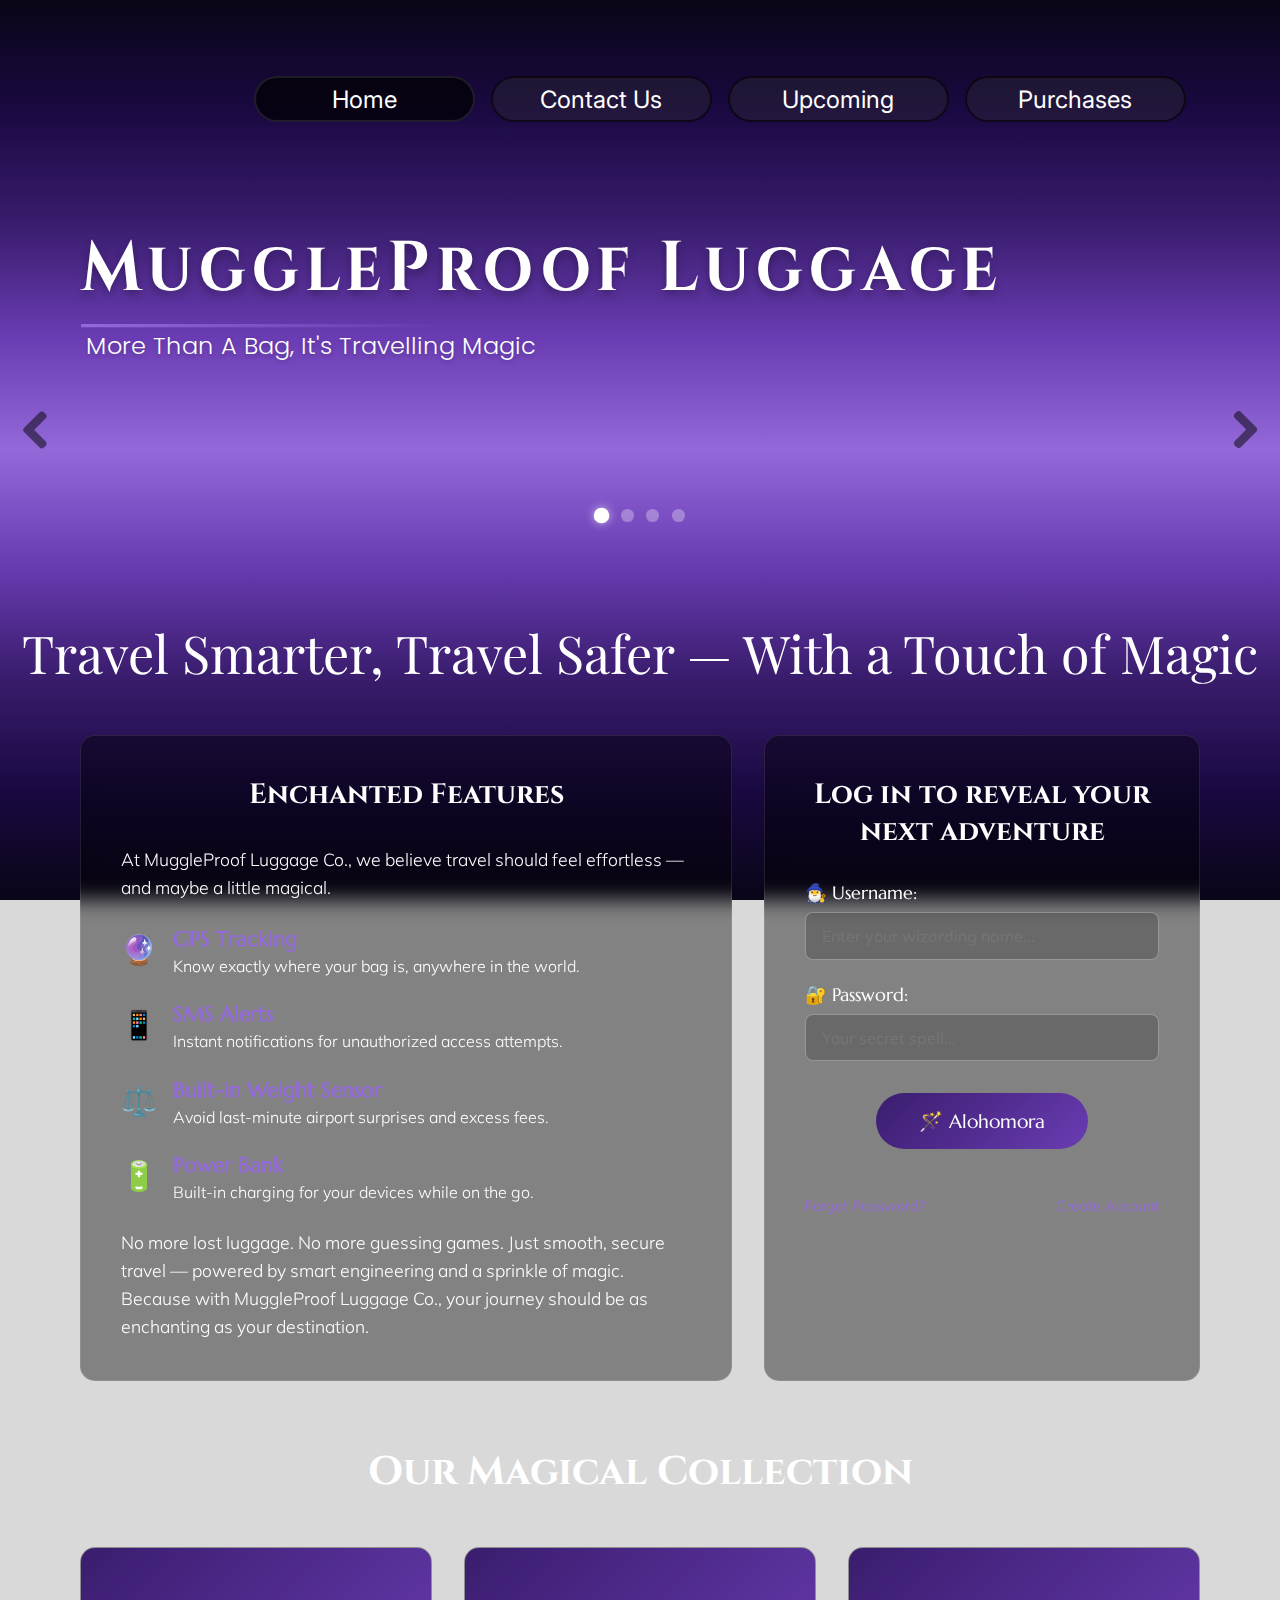
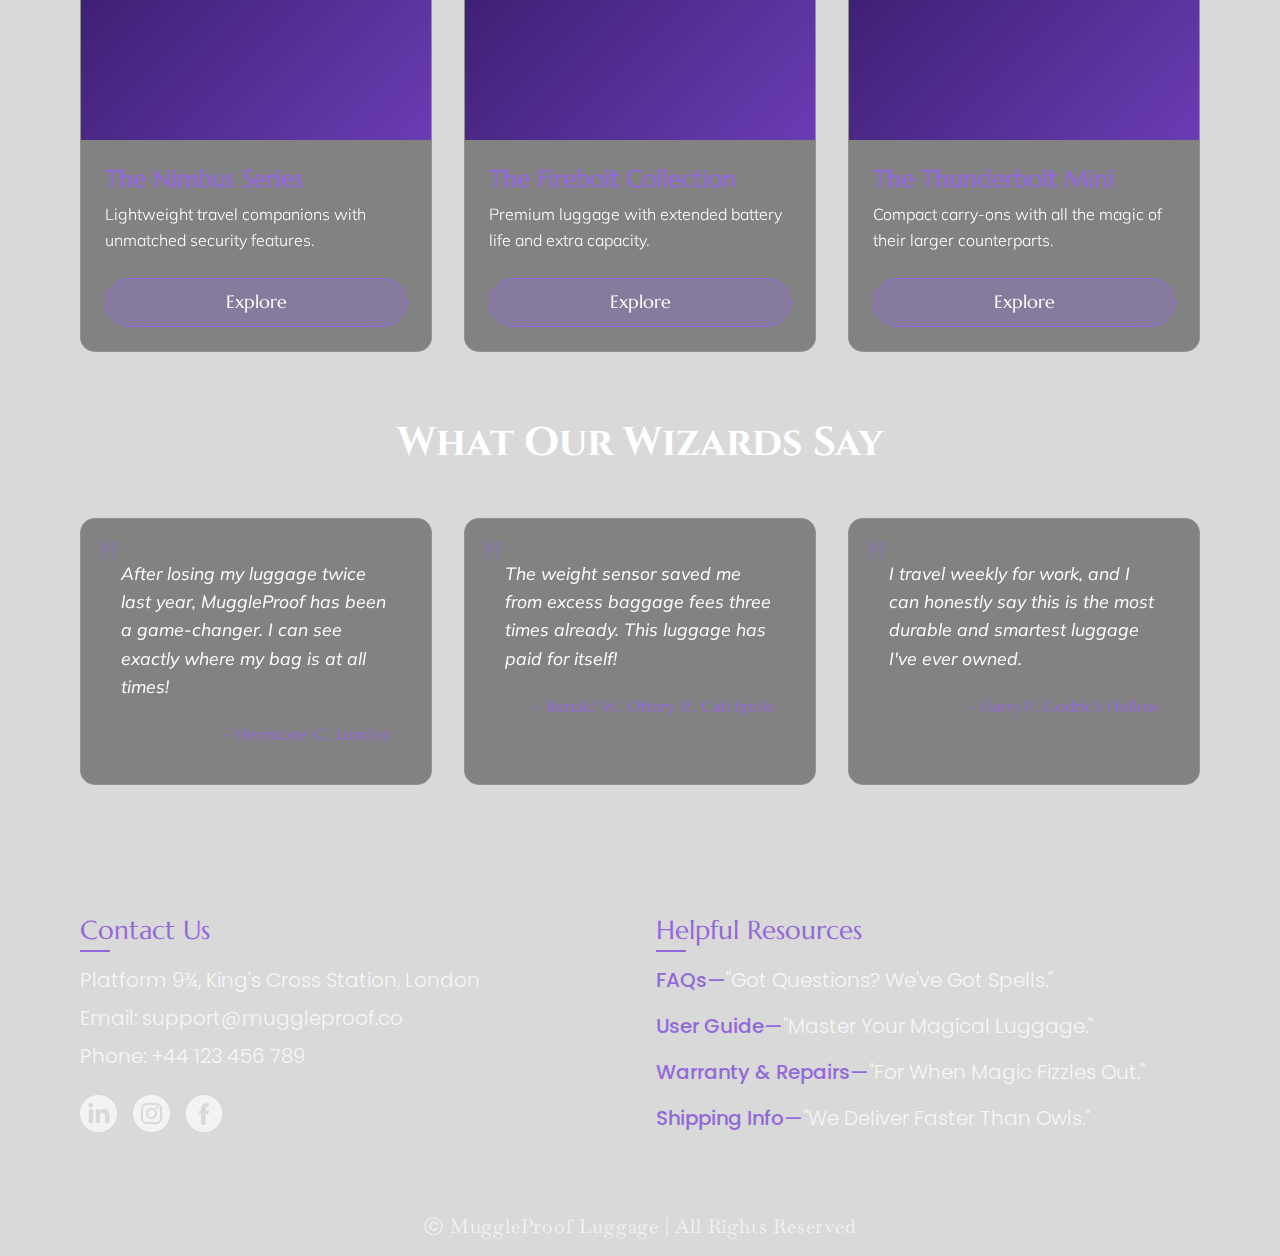
==== index.html @ e701bb03 "Forced lowercase file names" ====
<!DOCTYPE html>
<html lang="en">
  <head>
    <meta charset="UTF-8" />
    <meta name="viewport" content="width=device-width, initial-scale=1.0" />
    <title>MuggleProof Luggage</title>
    <link rel="preconnect" href="https://fonts.googleapis.com" />
    <link rel="preconnect" href="https://fonts.gstatic.com" crossorigin />
    <link
      href="https://fonts.googleapis.com/css2?family=Baskervville+SC&family=Baskervville:ital@0;1&family=Cinzel:wght@400..900&family=Inter:ital,opsz,wght@0,14..32,100..900;1,14..32,100..900&family=Marcellus&family=Mulish:ital,wght@0,200..1000;1,200..1000&family=Playfair+Display:ital,wght@0,400..900;1,400..900&family=Roboto+Flex:opsz,wght@8..144,100..1000&family=Poppins:wght@300;400;500&display=swap"
      rel="stylesheet"
    />
    <link rel="stylesheet" href="../CSS/Homepage.css" />
  </head>

  <body>
    <div class="container">
      <header>
        <!-- Navigation Menu -->
        <nav class="menu">
          <div class="menuboxes active"><a href="Homepage.html">Home</a></div>
          <div class="menuboxes"><a href="ContactUs.html">Contact Us</a></div>
          <div class="menuboxes"><a href="#">Upcoming</a></div>
          <div class="menuboxes"><a href="Purchases.html">Purchases</a></div>
        </nav>

        <!-- Title Section -->
        <div class="header-container">
          <h1 class="title">MuggleProof Luggage</h1>
          <p class="subtitle">More Than A Bag, It's Travelling Magic</p>
        </div>

        <!-- Slider Navigation -->
        <div class="chevron">
          <img src="../MuggleImages/right-chevron.png" class="arrow-left" />
          <img src="../MuggleImages/right-chevron.png" class="arrow-right" />
        </div>

        <!-- Slider Dots -->
        <div class="circles">
          <span class="dot active"></span>
          <span class="dot"></span>
          <span class="dot"></span>
          <span class="dot"></span>
        </div>
      </header>
      <main>
        <!--                           ||TITLE                          -->
        <p class="Home_Title">
          Travel Smarter, Travel Safer — With a Touch of Magic
        </p>

        <!--                           ||CONTENT                          -->
        <div class="main_content">
          <!-- Feature Card -->
          <div class="feature_card">
            <h2 class="card_title">Enchanted Features</h2>

            <div class="feature_content">
              <p class="feature_intro">
                At MuggleProof Luggage Co., we believe travel should feel
                effortless — and maybe a little magical.
              </p>

              <div class="feature_items">
                <div class="feature_item">
                  <div class="feature_icon">🔮</div>
                  <div class="feature_info">
                    <h3>GPS Tracking</h3>
                    <p>
                      Know exactly where your bag is, anywhere in the world.
                    </p>
                  </div>
                </div>

                <div class="feature_item">
                  <div class="feature_icon">📱</div>
                  <div class="feature_info">
                    <h3>SMS Alerts</h3>
                    <p>
                      Instant notifications for unauthorized access attempts.
                    </p>
                  </div>
                </div>

                <div class="feature_item">
                  <div class="feature_icon">⚖️</div>
                  <div class="feature_info">
                    <h3>Built-in Weight Sensor</h3>
                    <p>Avoid last-minute airport surprises and excess fees.</p>
                  </div>
                </div>

                <div class="feature_item">
                  <div class="feature_icon">🔋</div>
                  <div class="feature_info">
                    <h3>Power Bank</h3>
                    <p>Built-in charging for your devices while on the go.</p>
                  </div>
                </div>
              </div>

              <p class="feature_outro">
                No more lost luggage. No more guessing games. Just smooth,
                secure travel — powered by smart engineering and a sprinkle of
                magic. Because with MuggleProof Luggage Co., your journey should
                be as enchanting as your destination.
              </p>
            </div>
          </div>

          <!--                           ||FORM                           -->
          <div class="login_card">
            <h2 class="card_title">Log in to reveal your next adventure</h2>

            <form class="login_form">
              <div class="form_group">
                <label for="Username">🧙‍♂️ Username:</label>
                <input
                  type="text"
                  id="Username"
                  name="Username"
                  placeholder="Enter your wizarding name..."
                  required
                />
              </div>

              <div class="form_group">
                <label for="Password">🔐 Password:</label>
                <input
                  type="password"
                  id="Password"
                  name="Password"
                  placeholder="Your secret spell..."
                  required
                />
              </div>

              <button type="button" class="login_btn">🪄 Alohomora</button>

              <div class="form_links">
                <a href="#">Forgot Password?</a>
                <a href="#">Create Account</a>
              </div>
            </form>
          </div>
        </div>

        <!-- Product Showcase Section -->
        <div class="product_showcase">
          <h2 class="showcase_title">Our Magical Collection</h2>

          <div class="product_cards">
            <div class="product_card">
              <div class="product_image placeholder"></div>
              <h3>The Nimbus Series</h3>
              <p>
                Lightweight travel companions with unmatched security features.
              </p>
              <button class="product_btn">Explore</button>
            </div>

            <div class="product_card">
              <div class="product_image placeholder"></div>
              <h3>The Firebolt Collection</h3>
              <p>
                Premium luggage with extended battery life and extra capacity.
              </p>
              <button class="product_btn">Explore</button>
            </div>

            <div class="product_card">
              <div class="product_image placeholder"></div>
              <h3>The Thunderbolt Mini</h3>
              <p>
                Compact carry-ons with all the magic of their larger
                counterparts.
              </p>
              <button class="product_btn">Explore</button>
            </div>
          </div>
        </div>

        <!-- Testimonials Section -->
        <div class="testimonials">
          <h2 class="testimonial_title">What Our Wizards Say</h2>

          <div class="testimonial_cards">
            <div class="testimonial_card">
              <div class="quote">"</div>
              <p>
                After losing my luggage twice last year, MuggleProof has been a
                game-changer. I can see exactly where my bag is at all times!
              </p>
              <div class="testimonial_author">- Hermione G., London</div>
            </div>

            <div class="testimonial_card">
              <div class="quote">"</div>
              <p>
                The weight sensor saved me from excess baggage fees three times
                already. This luggage has paid for itself!
              </p>
              <div class="testimonial_author">
                - Ronald W., Ottery St. Catchpole
              </div>
            </div>

            <div class="testimonial_card">
              <div class="quote">"</div>
              <p>
                I travel weekly for work, and I can honestly say this is the
                most durable and smartest luggage I've ever owned.
              </p>
              <div class="testimonial_author">- Harry P., Godric's Hollow</div>
            </div>
          </div>
        </div>
      </main>

      <!-- Footer -->
      <footer>
        <div class="footer-container">
          <!-- Contact Information -->
          <div class="contact-info">
            <h3 class="footer-heading">Contact Us</h3>
            <p class="footer-text">Platform 9¾, King's Cross Station, London</p>
            <p class="footer-text">Email: support@muggleproof.co</p>
            <p class="footer-text">Phone: +44 123 456 789</p>

            <!-- Social Media Links -->
            <div class="social-links">
              <a href="#" class="social-link">
                <img src="../MuggleImages/linkedin.png" alt="LinkedIn" />
              </a>
              <a href="#" class="social-link">
                <img src="../MuggleImages/instagram.png" alt="Instagram" />
              </a>
              <a href="#" class="social-link">
                <img src="../MuggleImages/facebook.png" alt="Facebook" />
              </a>
            </div>
          </div>

          <!-- Quick Links -->
          <div class="quick-links">
            <h3 class="footer-heading">Helpful Resources</h3>
            <ul class="footer-list">
              <li>
                <span class="highlight">FAQs—</span>"Got Questions? We've Got
                Spells."
              </li>
              <li>
                <span class="highlight">User Guide—</span>"Master Your Magical
                Luggage."
              </li>
              <li>
                <span class="highlight">Warranty & Repairs—</span>"For When
                Magic Fizzles Out."
              </li>
              <li>
                <span class="highlight">Shipping Info—</span>"We Deliver Faster
                Than Owls."
              </li>
            </ul>
          </div>
        </div>

        <!-- Copyright Bar -->
        <div class="copyright">
          <p>ⓒ MuggleProof Luggage | All Rights Reserved</p>
        </div>
      </footer>
    </div>
    <script src="/JS/homepage.js"></script>
  </body>
</html>
---- CSS/Homepage.css ----
/*                      || RESET                           */

* {
  padding: 0;
  margin: 0;
  box-sizing: border-box;
}

body {
  background-color: #d9d9d9;
  color: #fff;
}

/*                      || GLOBAL STYLES                       */

body {
  background-image: linear-gradient(
    0deg,
    #0a0517,
    #1a0942,
    #3a1d6e,
    #6a3cb3,
    #9369d9,
    #6a3cb3,
    #3a1d6e,
    #1a0942,
    #0a0517
  );
  background-size: cover;
  background-attachment: fixed;
  font-family: "Poppins", sans-serif;
}

a {
  color: #fff;
  text-decoration: none;
  transition: all 0.3s ease;
}

a:hover {
  color: #9369d9;
}

.container {
  max-width: 1440px;
  margin: 0 auto;
}

/*                      || HEADER STYLES                       */

/* Menu Navigation */
.menu {
  display: flex;
  justify-content: flex-end;
  padding: 4.75rem 5.881rem 0;
  gap: 1rem;
}

.menuboxes {
  border: 2px solid rgba(0, 0, 0, 0.6);
  border-radius: 50px;
  width: 13.813rem;
  height: 2.875rem;
  display: flex;
  align-items: center;
  justify-content: center;
  font-size: 1.5rem;
  font-family: "Inter", sans-serif;
  background-color: rgba(51, 51, 51, 0.34);
  transition: all 0.3s ease;
  position: relative;
  overflow: hidden;
}

.menuboxes::before {
  content: "";
  position: absolute;
  top: 0;
  left: -100%;
  width: 100%;
  height: 100%;
  background: linear-gradient(
    90deg,
    transparent,
    rgba(255, 255, 255, 0.1),
    transparent
  );
  transition: all 0.5s ease;
}

.menuboxes:hover::before {
  left: 100%;
}

.menuboxes:hover {
  transform: translateY(-3px);
  box-shadow: 0 5px 15px rgba(0, 0, 0, 0.2);
  background-color: rgba(0, 0, 0, 0.5);
}

.menu .menuboxes:first-child {
  background-color: rgba(0, 0, 0, 0.7);
  border-color: rgba(255, 255, 255, 0.1);
}

/* Title Section */
.header-container {
  display: flex;
  flex-direction: column;
  align-items: flex-start;
  padding-top: 6.5rem;
  margin-left: 5.063rem;
}

.title {
  font-size: 4rem;
  transform: scaleY(1.1);
  letter-spacing: 0.4rem;
  font-family: "Cinzel", serif;
  font-weight: 700;
  color: #fff;
  position: relative;
  text-shadow: 0 4px 8px rgba(0, 0, 0, 0.3);
}

.title::after {
  content: "";
  position: absolute;
  width: 40%;
  height: 3px;
  background: linear-gradient(90deg, #9369d9, transparent);
  bottom: -10px;
  left: 0;
}

.subtitle {
  font-size: 1.5rem;
  font-family: "Poppins", sans-serif;
  font-weight: 300;
  color: #fff;
  padding-left: 0.3rem;
  margin-top: 1rem;
  text-shadow: 0 2px 4px rgba(0, 0, 0, 0.2);
}

/* Chevron Navigation */
.chevron {
  display: flex;
  justify-content: space-between;
  padding-top: 3rem;
  padding-left: 1rem;
  padding-right: 1rem;
}

.chevron img {
  width: 3%;
  height: auto;
  opacity: 0.5;
  cursor: pointer;
  transition: all 0.3s ease;
}

.chevron img:hover {
  opacity: 0.9;
  transform: scale(1.1);
}

.arrow-left {
  transform: rotate(180deg);
}

/* Slider Dots */
.circles {
  text-align: center;
  padding-top: 3.813rem;
  display: flex;
  justify-content: center;
  gap: 0.8rem;
}

.dot {
  display: inline-block;
  width: 0.8rem;
  height: 0.8rem;
  border-radius: 50%;
  background-color: rgba(255, 255, 255, 0.3);
  cursor: pointer;
  transition: all 0.3s ease;
}

.dot.active {
  background-color: #fff;
  transform: scale(1.2);
  box-shadow: 0 0 8px rgba(255, 255, 255, 0.6);
}

.dot:hover {
  background-color: rgba(255, 255, 255, 0.7);
}

/*                      || FOOTER STYLES                       */

/* Footer Layout */
.footer-container {
  display: flex;
  justify-content: space-between;
  padding: 3rem 5rem;
  border-top: 1px solid rgba(255, 255, 255, 0.1);
}

/* Contact Information Section */
.contact-info {
  flex: 1;
  padding-right: 2rem;
}

.footer-heading {
  font-family: "Marcellus", serif;
  font-size: 1.6rem;
  font-weight: 400;
  margin-bottom: 1.2rem;
  color: #9369d9;
  position: relative;
}

.footer-heading::after {
  content: "";
  position: absolute;
  left: 0;
  bottom: -6px;
  width: 30px;
  height: 2px;
  background-color: #9369d9;
}

.footer-text {
  font-family: "Poppins", sans-serif;
  font-weight: 300;
  font-size: 1.25rem;
  margin-bottom: 0.5rem;
  color: rgba(255, 255, 255, 0.8);
}

/* Social Media Links */
.social-links {
  display: flex;
  gap: 1rem;
  margin-top: 1.5rem;
}

.social-link img {
  width: 2.3rem;
  height: auto;
  filter: invert(1);
  opacity: 0.7;
  transition: all 0.3s ease;
}

.social-link:hover img {
  opacity: 1;
  transform: scale(1.2);
}

/* Quick Links Section */
.quick-links {
  flex: 1;
}

.footer-list {
  list-style-type: none;
}

.footer-list li {
  font-family: "Poppins", sans-serif;
  font-weight: 300;
  font-size: 1.25rem;
  margin-bottom: 1rem;
  color: rgba(255, 255, 255, 0.8);
}

.highlight {
  font-weight: 450;
  color: #9369d9;
}

/* Copyright Bar */
.copyright {
  border-top: 1px solid rgba(255, 255, 255, 0.1);
  padding: 1rem 0;
  text-align: center;
  font-size: 1.2rem;
  font-family: "Baskervville", serif;
  font-weight: 400;
  color: rgba(255, 255, 255, 0.7);
  letter-spacing: 0.05rem;
}

/* Responsive Styles */
@media (max-width: 1200px) {
  .menu {
    padding-left: 3rem;
    padding-right: 3rem;
  }

  .header-container {
    margin-left: 3rem;
  }

  .footer-container {
    padding: 3rem;
  }
}

@media (max-width: 992px) {
  .menuboxes {
    width: 10rem;
    font-size: 1.2rem;
  }

  .title {
    font-size: 3.5rem;
  }

  .footer-container {
    flex-direction: column;
    gap: 3rem;
  }

  .contact-info {
    padding-right: 0;
  }
}

@media (max-width: 768px) {
  .menu {
    justify-content: center;
    flex-wrap: wrap;
    padding: 3rem 2rem 0;
    gap: 0.8rem;
  }

  .menuboxes {
    width: 8rem;
    height: 2.5rem;
    font-size: 1rem;
  }

  .header-container {
    align-items: center;
    margin-left: 0;
    padding-top: 4rem;
  }

  .title {
    font-size: 3rem;
    text-align: center;
  }

  .chevron img {
    width: 5%;
  }
}

@media (max-width: 576px) {
  .menuboxes {
    width: 7rem;
    height: 2.2rem;
    font-size: 0.9rem;
  }

  .title {
    font-size: 2.5rem;
    letter-spacing: 0.2rem;
  }

  .subtitle {
    font-size: 1.2rem;
    text-align: center;
  }

  .footer-text,
  .footer-list li {
    font-size: 1.1rem;
  }
}

/*                      || MAIN CONTENT                         */
/*                      || MAIN CONTENT                         */
/*                      || MAIN CONTENT                         */

/*                      || HOMEPAGE TITLE                           */
.Home_Title {
  font-size: 3.25rem;
  font-family: "Playfair Display", serif;
  font-optical-sizing: auto;
  font-style: normal;
  text-align: center;
  padding-top: 6rem;
  margin-bottom: 3rem;
}

/*                      || MAIN CONTENT LAYOUT                      */
.main_content {
  display: flex;
  justify-content: space-between;
  padding: 0 5rem;
  gap: 2rem;
  margin-bottom: 4rem;
}

/* Feature Card Styling */
.feature_card {
  background-color: rgba(0, 0, 0, 0.4);
  border-radius: 15px;
  padding: 2.5rem;
  width: 60%;
  backdrop-filter: blur(10px);
  border: 1px solid rgba(255, 255, 255, 0.1);
}

.card_title {
  font-family: "Cinzel", serif;
  font-size: 1.75rem;
  margin-bottom: 2rem;
  text-align: center;
}

.feature_content {
  display: flex;
  flex-direction: column;
  gap: 1.5rem;
}

.feature_intro,
.feature_outro {
  font-family: "Mulish", sans-serif;
  font-weight: 300;
  font-size: 1.1rem;
  line-height: 1.6;
}

.feature_items {
  display: flex;
  flex-direction: column;
  gap: 1.5rem;
}

.feature_item {
  display: flex;
  align-items: flex-start;
  gap: 1rem;
}

.feature_icon {
  font-size: 1.8rem;
  padding-top: 0.2rem;
}

.feature_info h3 {
  font-family: "Marcellus", serif;
  font-size: 1.3rem;
  margin-bottom: 0.2rem;
  color: #9369d9;
}

.feature_info p {
  font-family: "Mulish", sans-serif;
  font-weight: 300;
  font-size: 1rem;
  line-height: 1.4;
}

/* Login Card Styling */
.login_card {
  background-color: rgba(0, 0, 0, 0.4);
  border-radius: 15px;
  padding: 2.5rem;
  width: 40%;
  backdrop-filter: blur(10px);
  border: 1px solid rgba(255, 255, 255, 0.1);
  display: flex;
  flex-direction: column;
}

.login_form {
  display: flex;
  flex-direction: column;
  gap: 1.5rem;
}

.form_group {
  display: flex;
  flex-direction: column;
  gap: 0.5rem;
}

.form_group label {
  font-family: "Marcellus", serif;
  font-size: 1.1rem;
}

.form_group input {
  width: 100%;
  padding: 0.8rem 1rem;
  border: 1px solid rgba(255, 255, 255, 0.3);
  border-radius: 8px;
  background-color: rgba(0, 0, 0, 0.2);
  color: white;
  font-family: "Mulish", sans-serif;
  font-size: 1rem;
  transition: border-color 0.3s ease;
}

.form_group input:focus {
  outline: none;
  border-color: #9369d9;
  box-shadow: 0 0 10px rgba(147, 105, 217, 0.4);
}

.login_btn {
  display: block;
  width: 60%;
  margin: 0.5rem auto;
  padding: 1rem;
  background: linear-gradient(135deg, #3a1d6e 0%, #6a3cb3 100%);
  border: none;
  border-radius: 50px;
  color: white;
  font-family: "Marcellus", serif;
  font-size: 1.2rem;
  cursor: pointer;
  transition: all 0.3s ease;
}

.login_btn:hover {
  background: linear-gradient(135deg, #6a3cb3 0%, #9369d9 100%);
  transform: translateY(-3px);
  box-shadow: 0 5px 15px rgba(0, 0, 0, 0.3);
}

.form_links {
  display: flex;
  justify-content: space-between;
  font-family: "Mulish", sans-serif;
  font-size: 0.9rem;
  margin-top: 1rem;
}

.form_links a {
  color: #9369d9;
  transition: color 0.3s ease;
}

.form_links a:hover {
  color: #fff;
  text-decoration: underline;
}

/* Product Showcase Section */
.product_showcase {
  padding: 0 5rem;
  margin-bottom: 4rem;
}

.showcase_title {
  font-family: "Cinzel", serif;
  font-size: 2.5rem;
  text-align: center;
  margin-bottom: 3rem;
}

.product_cards {
  display: grid;
  grid-template-columns: repeat(3, 1fr);
  gap: 2rem;
}

.product_card {
  background-color: rgba(0, 0, 0, 0.4);
  border-radius: 15px;
  overflow: hidden;
  backdrop-filter: blur(10px);
  border: 1px solid rgba(255, 255, 255, 0.1);
  transition: transform 0.3s ease;
  display: flex;
  flex-direction: column;
  height: 100%;
}

.product_card:hover {
  transform: translateY(-10px);
  box-shadow: 0 10px 20px rgba(0, 0, 0, 0.3);
}

.product_image.placeholder {
  height: 12rem;
  background: linear-gradient(135deg, #3a1d6e 0%, #6a3cb3 100%);
}

.product_card h3 {
  font-family: "Marcellus", serif;
  font-size: 1.5rem;
  margin: 1.5rem 1.5rem 0.5rem;
  color: #9369d9;
}

.product_card p {
  font-family: "Mulish", sans-serif;
  font-weight: 300;
  font-size: 1rem;
  line-height: 1.6;
  margin: 0 1.5rem 1.5rem;
  flex-grow: 1;
}

.product_btn {
  background-color: rgba(147, 105, 217, 0.3);
  color: white;
  border: 1px solid #9369d9;
  padding: 0.8rem 2rem;
  font-family: "Marcellus", serif;
  font-size: 1.1rem;
  margin: 0 1.5rem 1.5rem;
  cursor: pointer;
  transition: all 0.3s ease;
  border-radius: 50px;
}

.product_btn:hover {
  background-color: #9369d9;
}

/* Testimonials Section */
.testimonials {
  padding: 0 5rem 5rem;
}

.testimonial_title {
  font-family: "Cinzel", serif;
  font-size: 2.5rem;
  text-align: center;
  margin-bottom: 3rem;
}

.testimonial_cards {
  display: grid;
  grid-template-columns: repeat(3, 1fr);
  gap: 2rem;
}

.testimonial_card {
  background-color: rgba(0, 0, 0, 0.4);
  border-radius: 15px;
  padding: 2.5rem;
  backdrop-filter: blur(10px);
  border: 1px solid rgba(255, 255, 255, 0.1);
  position: relative;
}

.quote {
  font-size: 5rem;
  font-family: "Playfair Display", serif;
  color: rgba(147, 105, 217, 0.3);
  position: absolute;
  top: 0.5rem;
  left: 1rem;
  line-height: 1;
}

.testimonial_card p {
  font-family: "Mulish", sans-serif;
  font-style: italic;
  font-size: 1.1rem;
  line-height: 1.6;
  margin-bottom: 1.5rem;
  position: relative;
  z-index: 1;
}

.testimonial_author {
  font-family: "Marcellus", serif;
  font-size: 1rem;
  color: #9369d9;
  text-align: right;
}

/*                  ||DESIGN            */
/*                  ||DESIGN            */
/*                  ||DESIGN            */

/*                      || BODY BACKGROUND                         */

body {
  background-image: linear-gradient(
    0deg,
    #0a0517,
    #1a0942,
    #3a1d6e,
    #6a3cb3,
    #9369d9,
    #6a3cb3,
    #3a1d6e,
    #1a0942,
    #0a0517
  );
  background-size: cover;
  background-attachment: fixed;
}

/* Responsive Styles */
@media (max-width: 1200px) {
  .main_content {
    flex-direction: column;
    padding: 0 3rem;
  }

  .feature_card,
  .login_card {
    width: 100%;
  }

  .product_cards,
  .testimonial_cards {
    grid-template-columns: repeat(2, 1fr);
  }
}

@media (max-width: 768px) {
  .menu {
    padding-left: 2rem;
    padding-right: 2rem;
    flex-wrap: wrap;
    justify-content: center;
  }

  .header {
    margin-left: 2rem;
    align-items: center;
  }

  .title {
    font-size: 3rem;
  }

  .Home_Title {
    font-size: 2.5rem;
  }

  .product_showcase,
  .testimonials {
    padding: 0 2rem;
  }

  .product_cards,
  .testimonial_cards {
    grid-template-columns: 1fr;
  }
}
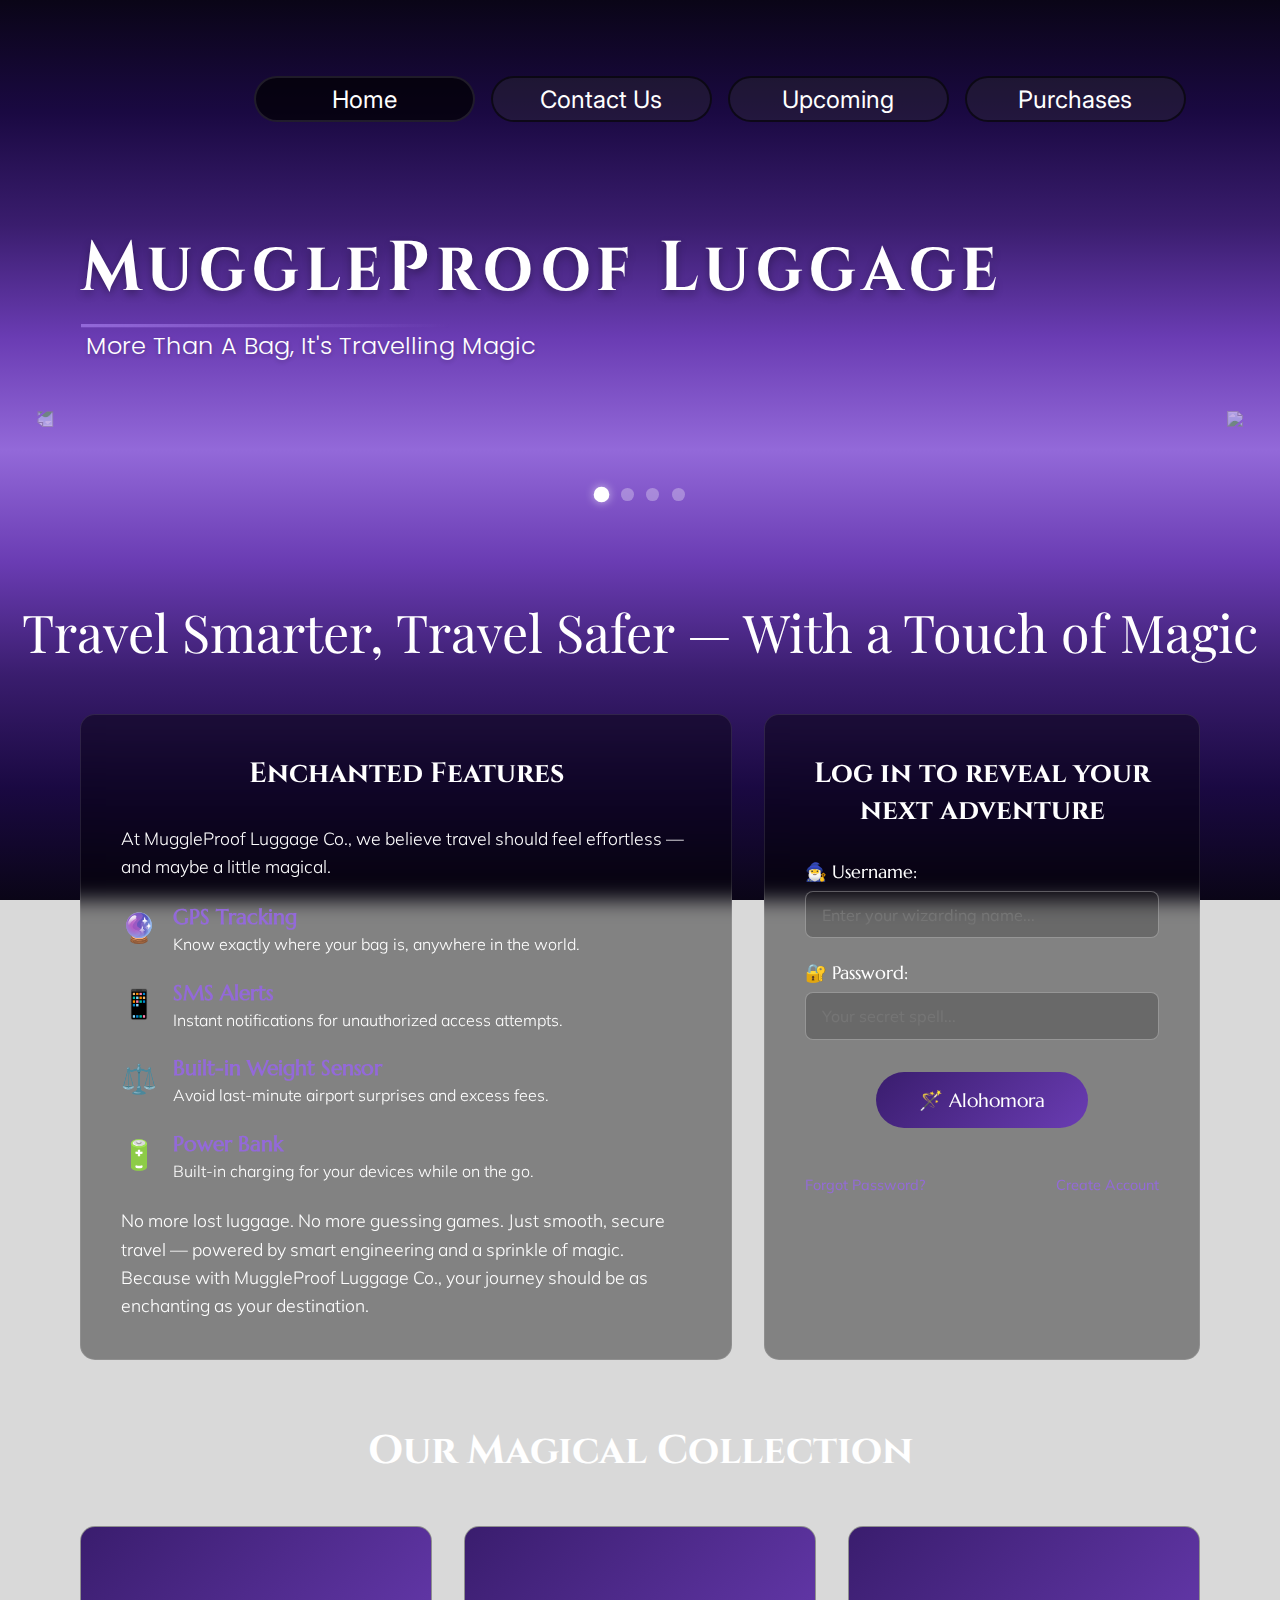
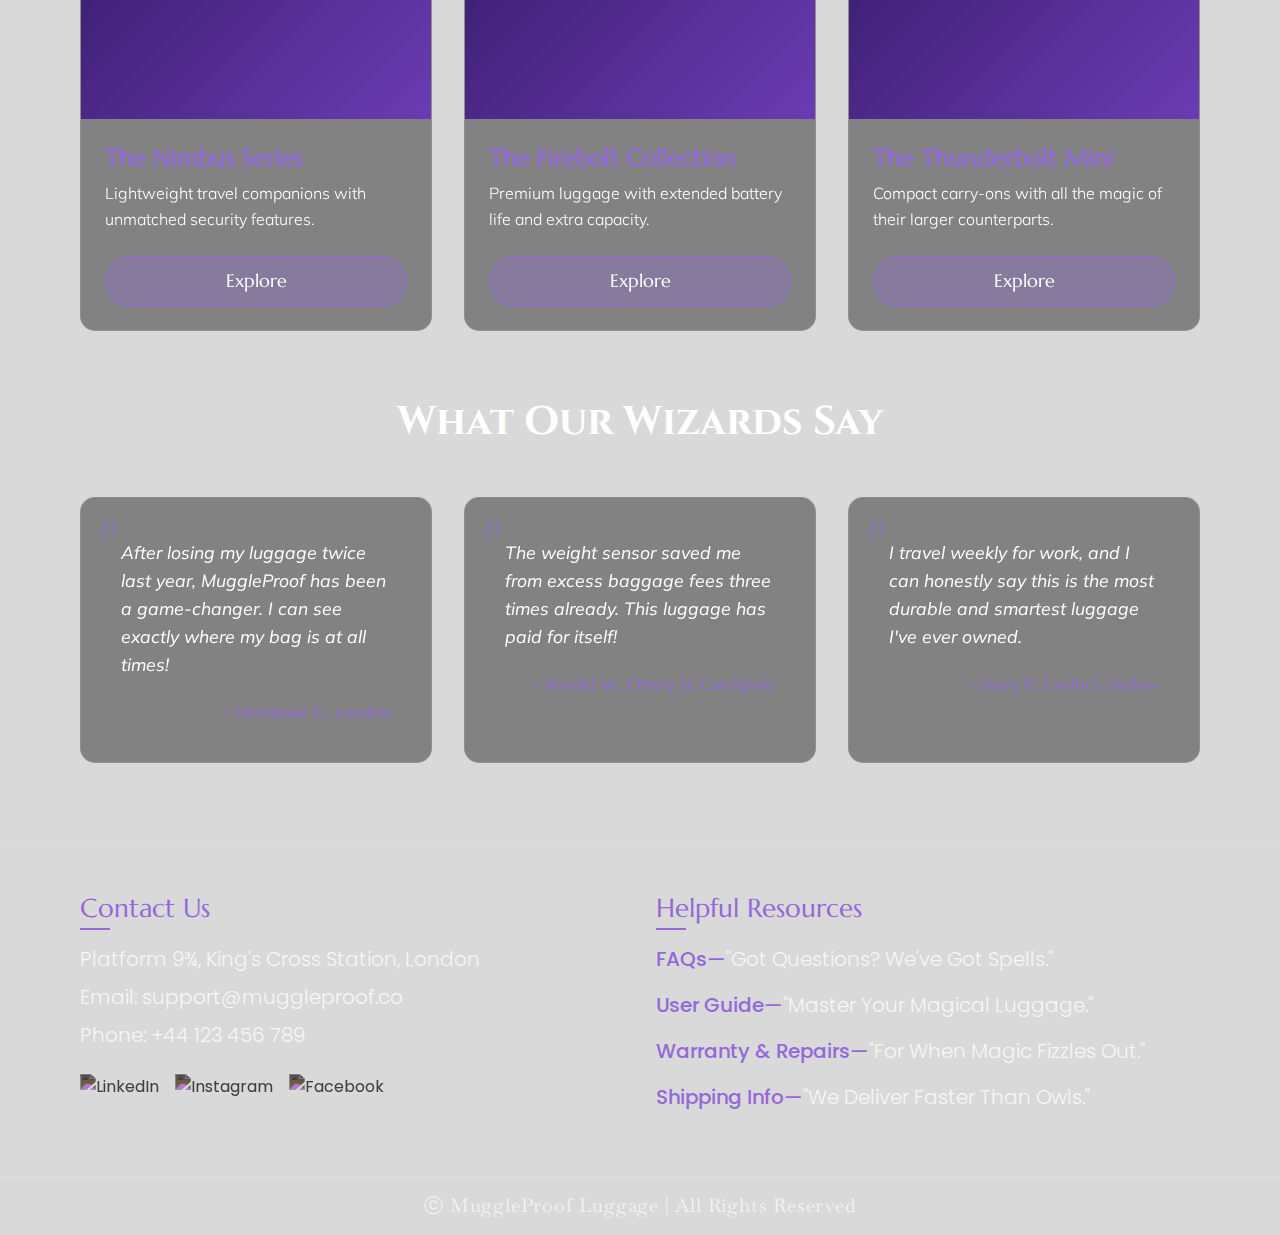
==== commit e776d179: "Fixed CSS folder and file names" ====
--- a/index.html
+++ b/index.html
@@ -10,7 +10,7 @@
       href="https://fonts.googleapis.com/css2?family=Baskervville+SC&family=Baskervville:ital@0;1&family=Cinzel:wght@400..900&family=Inter:ital,opsz,wght@0,14..32,100..900;1,14..32,100..900&family=Marcellus&family=Mulish:ital,wght@0,200..1000;1,200..1000&family=Playfair+Display:ital,wght@0,400..900;1,400..900&family=Roboto+Flex:opsz,wght@8..144,100..1000&family=Poppins:wght@300;400;500&display=swap"
       rel="stylesheet"
     />
-    <link rel="stylesheet" href="../CSS/Homepage.css" />
+    <link rel="stylesheet" href="css/homepage.css" />
   </head>
 
   <body>
@@ -18,10 +18,10 @@
       <header>
         <!-- Navigation Menu -->
         <nav class="menu">
-          <div class="menuboxes active"><a href="Homepage.html">Home</a></div>
-          <div class="menuboxes"><a href="ContactUs.html">Contact Us</a></div>
+          <div class="menuboxes active"><a href="homepage.html">Home</a></div>
+          <div class="menuboxes"><a href="contactus.html">Contact Us</a></div>
           <div class="menuboxes"><a href="#">Upcoming</a></div>
-          <div class="menuboxes"><a href="Purchases.html">Purchases</a></div>
+          <div class="menuboxes"><a href="purchases.html">Purchases</a></div>
         </nav>
 
         <!-- Title Section -->
@@ -32,8 +32,8 @@
 
         <!-- Slider Navigation -->
         <div class="chevron">
-          <img src="../MuggleImages/right-chevron.png" class="arrow-left" />
-          <img src="../MuggleImages/right-chevron.png" class="arrow-right" />
+          <img src="/muggleimages/" class="arrow-left" />
+          <img src="/muggleimages/" class="arrow-right" />
         </div>
 
         <!-- Slider Dots -->
@@ -231,13 +231,13 @@
             <!-- Social Media Links -->
             <div class="social-links">
               <a href="#" class="social-link">
-                <img src="../MuggleImages/linkedin.png" alt="LinkedIn" />
+                <img src="/muggleimages/" alt="LinkedIn" />
               </a>
               <a href="#" class="social-link">
-                <img src="../MuggleImages/instagram.png" alt="Instagram" />
+                <img src="/muggleimages/" alt="Instagram" />
               </a>
               <a href="#" class="social-link">
-                <img src="../MuggleImages/facebook.png" alt="Facebook" />
+                <img src="/muggleimages/" alt="Facebook" />
               </a>
             </div>
           </div>
@@ -272,6 +272,6 @@
         </div>
       </footer>
     </div>
-    <script src="/JS/homepage.js"></script>
+    <script src="/js/homepage.js"></script>
   </body>
 </html>
--- a/css/homepage.css
+++ b/css/homepage.css
@@ -0,0 +1,758 @@
+/*                      || RESET                           */
+
+* {
+  padding: 0;
+  margin: 0;
+  box-sizing: border-box;
+}
+
+body {
+  background-color: #d9d9d9;
+  color: #fff;
+}
+
+/*                      || GLOBAL STYLES                       */
+
+body {
+  background-image: linear-gradient(
+    0deg,
+    #0a0517,
+    #1a0942,
+    #3a1d6e,
+    #6a3cb3,
+    #9369d9,
+    #6a3cb3,
+    #3a1d6e,
+    #1a0942,
+    #0a0517
+  );
+  background-size: cover;
+  background-attachment: fixed;
+  font-family: "Poppins", sans-serif;
+}
+
+a {
+  color: #fff;
+  text-decoration: none;
+  transition: all 0.3s ease;
+}
+
+a:hover {
+  color: #9369d9;
+}
+
+.container {
+  max-width: 1440px;
+  margin: 0 auto;
+}
+
+/*                      || HEADER STYLES                       */
+
+/* Menu Navigation */
+.menu {
+  display: flex;
+  justify-content: flex-end;
+  padding: 4.75rem 5.881rem 0;
+  gap: 1rem;
+}
+
+.menuboxes {
+  border: 2px solid rgba(0, 0, 0, 0.6);
+  border-radius: 50px;
+  width: 13.813rem;
+  height: 2.875rem;
+  display: flex;
+  align-items: center;
+  justify-content: center;
+  font-size: 1.5rem;
+  font-family: "Inter", sans-serif;
+  background-color: rgba(51, 51, 51, 0.34);
+  transition: all 0.3s ease;
+  position: relative;
+  overflow: hidden;
+}
+
+.menuboxes::before {
+  content: "";
+  position: absolute;
+  top: 0;
+  left: -100%;
+  width: 100%;
+  height: 100%;
+  background: linear-gradient(
+    90deg,
+    transparent,
+    rgba(255, 255, 255, 0.1),
+    transparent
+  );
+  transition: all 0.5s ease;
+}
+
+.menuboxes:hover::before {
+  left: 100%;
+}
+
+.menuboxes:hover {
+  transform: translateY(-3px);
+  box-shadow: 0 5px 15px rgba(0, 0, 0, 0.2);
+  background-color: rgba(0, 0, 0, 0.5);
+}
+
+.menu .menuboxes:first-child {
+  background-color: rgba(0, 0, 0, 0.7);
+  border-color: rgba(255, 255, 255, 0.1);
+}
+
+/* Title Section */
+.header-container {
+  display: flex;
+  flex-direction: column;
+  align-items: flex-start;
+  padding-top: 6.5rem;
+  margin-left: 5.063rem;
+}
+
+.title {
+  font-size: 4rem;
+  transform: scaleY(1.1);
+  letter-spacing: 0.4rem;
+  font-family: "Cinzel", serif;
+  font-weight: 700;
+  color: #fff;
+  position: relative;
+  text-shadow: 0 4px 8px rgba(0, 0, 0, 0.3);
+}
+
+.title::after {
+  content: "";
+  position: absolute;
+  width: 40%;
+  height: 3px;
+  background: linear-gradient(90deg, #9369d9, transparent);
+  bottom: -10px;
+  left: 0;
+}
+
+.subtitle {
+  font-size: 1.5rem;
+  font-family: "Poppins", sans-serif;
+  font-weight: 300;
+  color: #fff;
+  padding-left: 0.3rem;
+  margin-top: 1rem;
+  text-shadow: 0 2px 4px rgba(0, 0, 0, 0.2);
+}
+
+/* Chevron Navigation */
+.chevron {
+  display: flex;
+  justify-content: space-between;
+  padding-top: 3rem;
+  padding-left: 1rem;
+  padding-right: 1rem;
+}
+
+.chevron img {
+  width: 3%;
+  height: auto;
+  opacity: 0.5;
+  cursor: pointer;
+  transition: all 0.3s ease;
+}
+
+.chevron img:hover {
+  opacity: 0.9;
+  transform: scale(1.1);
+}
+
+.arrow-left {
+  transform: rotate(180deg);
+}
+
+/* Slider Dots */
+.circles {
+  text-align: center;
+  padding-top: 3.813rem;
+  display: flex;
+  justify-content: center;
+  gap: 0.8rem;
+}
+
+.dot {
+  display: inline-block;
+  width: 0.8rem;
+  height: 0.8rem;
+  border-radius: 50%;
+  background-color: rgba(255, 255, 255, 0.3);
+  cursor: pointer;
+  transition: all 0.3s ease;
+}
+
+.dot.active {
+  background-color: #fff;
+  transform: scale(1.2);
+  box-shadow: 0 0 8px rgba(255, 255, 255, 0.6);
+}
+
+.dot:hover {
+  background-color: rgba(255, 255, 255, 0.7);
+}
+
+/*                      || FOOTER STYLES                       */
+
+/* Footer Layout */
+.footer-container {
+  display: flex;
+  justify-content: space-between;
+  padding: 3rem 5rem;
+  border-top: 1px solid rgba(255, 255, 255, 0.1);
+}
+
+/* Contact Information Section */
+.contact-info {
+  flex: 1;
+  padding-right: 2rem;
+}
+
+.footer-heading {
+  font-family: "Marcellus", serif;
+  font-size: 1.6rem;
+  font-weight: 400;
+  margin-bottom: 1.2rem;
+  color: #9369d9;
+  position: relative;
+}
+
+.footer-heading::after {
+  content: "";
+  position: absolute;
+  left: 0;
+  bottom: -6px;
+  width: 30px;
+  height: 2px;
+  background-color: #9369d9;
+}
+
+.footer-text {
+  font-family: "Poppins", sans-serif;
+  font-weight: 300;
+  font-size: 1.25rem;
+  margin-bottom: 0.5rem;
+  color: rgba(255, 255, 255, 0.8);
+}
+
+/* Social Media Links */
+.social-links {
+  display: flex;
+  gap: 1rem;
+  margin-top: 1.5rem;
+}
+
+.social-link img {
+  width: 2.3rem;
+  height: auto;
+  filter: invert(1);
+  opacity: 0.7;
+  transition: all 0.3s ease;
+}
+
+.social-link:hover img {
+  opacity: 1;
+  transform: scale(1.2);
+}
+
+/* Quick Links Section */
+.quick-links {
+  flex: 1;
+}
+
+.footer-list {
+  list-style-type: none;
+}
+
+.footer-list li {
+  font-family: "Poppins", sans-serif;
+  font-weight: 300;
+  font-size: 1.25rem;
+  margin-bottom: 1rem;
+  color: rgba(255, 255, 255, 0.8);
+}
+
+.highlight {
+  font-weight: 450;
+  color: #9369d9;
+}
+
+/* Copyright Bar */
+.copyright {
+  border-top: 1px solid rgba(255, 255, 255, 0.1);
+  padding: 1rem 0;
+  text-align: center;
+  font-size: 1.2rem;
+  font-family: "Baskervville", serif;
+  font-weight: 400;
+  color: rgba(255, 255, 255, 0.7);
+  letter-spacing: 0.05rem;
+}
+
+/* Responsive Styles */
+@media (max-width: 1200px) {
+  .menu {
+    padding-left: 3rem;
+    padding-right: 3rem;
+  }
+
+  .header-container {
+    margin-left: 3rem;
+  }
+
+  .footer-container {
+    padding: 3rem;
+  }
+}
+
+@media (max-width: 992px) {
+  .menuboxes {
+    width: 10rem;
+    font-size: 1.2rem;
+  }
+
+  .title {
+    font-size: 3.5rem;
+  }
+
+  .footer-container {
+    flex-direction: column;
+    gap: 3rem;
+  }
+
+  .contact-info {
+    padding-right: 0;
+  }
+}
+
+@media (max-width: 768px) {
+  .menu {
+    justify-content: center;
+    flex-wrap: wrap;
+    padding: 3rem 2rem 0;
+    gap: 0.8rem;
+  }
+
+  .menuboxes {
+    width: 8rem;
+    height: 2.5rem;
+    font-size: 1rem;
+  }
+
+  .header-container {
+    align-items: center;
+    margin-left: 0;
+    padding-top: 4rem;
+  }
+
+  .title {
+    font-size: 3rem;
+    text-align: center;
+  }
+
+  .chevron img {
+    width: 5%;
+  }
+}
+
+@media (max-width: 576px) {
+  .menuboxes {
+    width: 7rem;
+    height: 2.2rem;
+    font-size: 0.9rem;
+  }
+
+  .title {
+    font-size: 2.5rem;
+    letter-spacing: 0.2rem;
+  }
+
+  .subtitle {
+    font-size: 1.2rem;
+    text-align: center;
+  }
+
+  .footer-text,
+  .footer-list li {
+    font-size: 1.1rem;
+  }
+}
+
+/*                      || MAIN CONTENT                         */
+/*                      || MAIN CONTENT                         */
+/*                      || MAIN CONTENT                         */
+
+/*                      || HOMEPAGE TITLE                           */
+.Home_Title {
+  font-size: 3.25rem;
+  font-family: "Playfair Display", serif;
+  font-optical-sizing: auto;
+  font-style: normal;
+  text-align: center;
+  padding-top: 6rem;
+  margin-bottom: 3rem;
+}
+
+/*                      || MAIN CONTENT LAYOUT                      */
+.main_content {
+  display: flex;
+  justify-content: space-between;
+  padding: 0 5rem;
+  gap: 2rem;
+  margin-bottom: 4rem;
+}
+
+/* Feature Card Styling */
+.feature_card {
+  background-color: rgba(0, 0, 0, 0.4);
+  border-radius: 15px;
+  padding: 2.5rem;
+  width: 60%;
+  backdrop-filter: blur(10px);
+  border: 1px solid rgba(255, 255, 255, 0.1);
+}
+
+.card_title {
+  font-family: "Cinzel", serif;
+  font-size: 1.75rem;
+  margin-bottom: 2rem;
+  text-align: center;
+}
+
+.feature_content {
+  display: flex;
+  flex-direction: column;
+  gap: 1.5rem;
+}
+
+.feature_intro,
+.feature_outro {
+  font-family: "Mulish", sans-serif;
+  font-weight: 300;
+  font-size: 1.1rem;
+  line-height: 1.6;
+}
+
+.feature_items {
+  display: flex;
+  flex-direction: column;
+  gap: 1.5rem;
+}
+
+.feature_item {
+  display: flex;
+  align-items: flex-start;
+  gap: 1rem;
+}
+
+.feature_icon {
+  font-size: 1.8rem;
+  padding-top: 0.2rem;
+}
+
+.feature_info h3 {
+  font-family: "Marcellus", serif;
+  font-size: 1.3rem;
+  margin-bottom: 0.2rem;
+  color: #9369d9;
+}
+
+.feature_info p {
+  font-family: "Mulish", sans-serif;
+  font-weight: 300;
+  font-size: 1rem;
+  line-height: 1.4;
+}
+
+/* Login Card Styling */
+.login_card {
+  background-color: rgba(0, 0, 0, 0.4);
+  border-radius: 15px;
+  padding: 2.5rem;
+  width: 40%;
+  backdrop-filter: blur(10px);
+  border: 1px solid rgba(255, 255, 255, 0.1);
+  display: flex;
+  flex-direction: column;
+}
+
+.login_form {
+  display: flex;
+  flex-direction: column;
+  gap: 1.5rem;
+}
+
+.form_group {
+  display: flex;
+  flex-direction: column;
+  gap: 0.5rem;
+}
+
+.form_group label {
+  font-family: "Marcellus", serif;
+  font-size: 1.1rem;
+}
+
+.form_group input {
+  width: 100%;
+  padding: 0.8rem 1rem;
+  border: 1px solid rgba(255, 255, 255, 0.3);
+  border-radius: 8px;
+  background-color: rgba(0, 0, 0, 0.2);
+  color: white;
+  font-family: "Mulish", sans-serif;
+  font-size: 1rem;
+  transition: border-color 0.3s ease;
+}
+
+.form_group input:focus {
+  outline: none;
+  border-color: #9369d9;
+  box-shadow: 0 0 10px rgba(147, 105, 217, 0.4);
+}
+
+.login_btn {
+  display: block;
+  width: 60%;
+  margin: 0.5rem auto;
+  padding: 1rem;
+  background: linear-gradient(135deg, #3a1d6e 0%, #6a3cb3 100%);
+  border: none;
+  border-radius: 50px;
+  color: white;
+  font-family: "Marcellus", serif;
+  font-size: 1.2rem;
+  cursor: pointer;
+  transition: all 0.3s ease;
+}
+
+.login_btn:hover {
+  background: linear-gradient(135deg, #6a3cb3 0%, #9369d9 100%);
+  transform: translateY(-3px);
+  box-shadow: 0 5px 15px rgba(0, 0, 0, 0.3);
+}
+
+.form_links {
+  display: flex;
+  justify-content: space-between;
+  font-family: "Mulish", sans-serif;
+  font-size: 0.9rem;
+  margin-top: 1rem;
+}
+
+.form_links a {
+  color: #9369d9;
+  transition: color 0.3s ease;
+}
+
+.form_links a:hover {
+  color: #fff;
+  text-decoration: underline;
+}
+
+/* Product Showcase Section */
+.product_showcase {
+  padding: 0 5rem;
+  margin-bottom: 4rem;
+}
+
+.showcase_title {
+  font-family: "Cinzel", serif;
+  font-size: 2.5rem;
+  text-align: center;
+  margin-bottom: 3rem;
+}
+
+.product_cards {
+  display: grid;
+  grid-template-columns: repeat(3, 1fr);
+  gap: 2rem;
+}
+
+.product_card {
+  background-color: rgba(0, 0, 0, 0.4);
+  border-radius: 15px;
+  overflow: hidden;
+  backdrop-filter: blur(10px);
+  border: 1px solid rgba(255, 255, 255, 0.1);
+  transition: transform 0.3s ease;
+  display: flex;
+  flex-direction: column;
+  height: 100%;
+}
+
+.product_card:hover {
+  transform: translateY(-10px);
+  box-shadow: 0 10px 20px rgba(0, 0, 0, 0.3);
+}
+
+.product_image.placeholder {
+  height: 12rem;
+  background: linear-gradient(135deg, #3a1d6e 0%, #6a3cb3 100%);
+}
+
+.product_card h3 {
+  font-family: "Marcellus", serif;
+  font-size: 1.5rem;
+  margin: 1.5rem 1.5rem 0.5rem;
+  color: #9369d9;
+}
+
+.product_card p {
+  font-family: "Mulish", sans-serif;
+  font-weight: 300;
+  font-size: 1rem;
+  line-height: 1.6;
+  margin: 0 1.5rem 1.5rem;
+  flex-grow: 1;
+}
+
+.product_btn {
+  background-color: rgba(147, 105, 217, 0.3);
+  color: white;
+  border: 1px solid #9369d9;
+  padding: 0.8rem 2rem;
+  font-family: "Marcellus", serif;
+  font-size: 1.1rem;
+  margin: 0 1.5rem 1.5rem;
+  cursor: pointer;
+  transition: all 0.3s ease;
+  border-radius: 50px;
+}
+
+.product_btn:hover {
+  background-color: #9369d9;
+}
+
+/* Testimonials Section */
+.testimonials {
+  padding: 0 5rem 5rem;
+}
+
+.testimonial_title {
+  font-family: "Cinzel", serif;
+  font-size: 2.5rem;
+  text-align: center;
+  margin-bottom: 3rem;
+}
+
+.testimonial_cards {
+  display: grid;
+  grid-template-columns: repeat(3, 1fr);
+  gap: 2rem;
+}
+
+.testimonial_card {
+  background-color: rgba(0, 0, 0, 0.4);
+  border-radius: 15px;
+  padding: 2.5rem;
+  backdrop-filter: blur(10px);
+  border: 1px solid rgba(255, 255, 255, 0.1);
+  position: relative;
+}
+
+.quote {
+  font-size: 5rem;
+  font-family: "Playfair Display", serif;
+  color: rgba(147, 105, 217, 0.3);
+  position: absolute;
+  top: 0.5rem;
+  left: 1rem;
+  line-height: 1;
+}
+
+.testimonial_card p {
+  font-family: "Mulish", sans-serif;
+  font-style: italic;
+  font-size: 1.1rem;
+  line-height: 1.6;
+  margin-bottom: 1.5rem;
+  position: relative;
+  z-index: 1;
+}
+
+.testimonial_author {
+  font-family: "Marcellus", serif;
+  font-size: 1rem;
+  color: #9369d9;
+  text-align: right;
+}
+
+/*                  ||DESIGN            */
+/*                  ||DESIGN            */
+/*                  ||DESIGN            */
+
+/*                      || BODY BACKGROUND                         */
+
+body {
+  background-image: linear-gradient(
+    0deg,
+    #0a0517,
+    #1a0942,
+    #3a1d6e,
+    #6a3cb3,
+    #9369d9,
+    #6a3cb3,
+    #3a1d6e,
+    #1a0942,
+    #0a0517
+  );
+  background-size: cover;
+  background-attachment: fixed;
+}
+
+/* Responsive Styles */
+@media (max-width: 1200px) {
+  .main_content {
+    flex-direction: column;
+    padding: 0 3rem;
+  }
+
+  .feature_card,
+  .login_card {
+    width: 100%;
+  }
+
+  .product_cards,
+  .testimonial_cards {
+    grid-template-columns: repeat(2, 1fr);
+  }
+}
+
+@media (max-width: 768px) {
+  .menu {
+    padding-left: 2rem;
+    padding-right: 2rem;
+    flex-wrap: wrap;
+    justify-content: center;
+  }
+
+  .header {
+    margin-left: 2rem;
+    align-items: center;
+  }
+
+  .title {
+    font-size: 3rem;
+  }
+
+  .Home_Title {
+    font-size: 2.5rem;
+  }
+
+  .product_showcase,
+  .testimonials {
+    padding: 0 2rem;
+  }
+
+  .product_cards,
+  .testimonial_cards {
+    grid-template-columns: 1fr;
+  }
+}
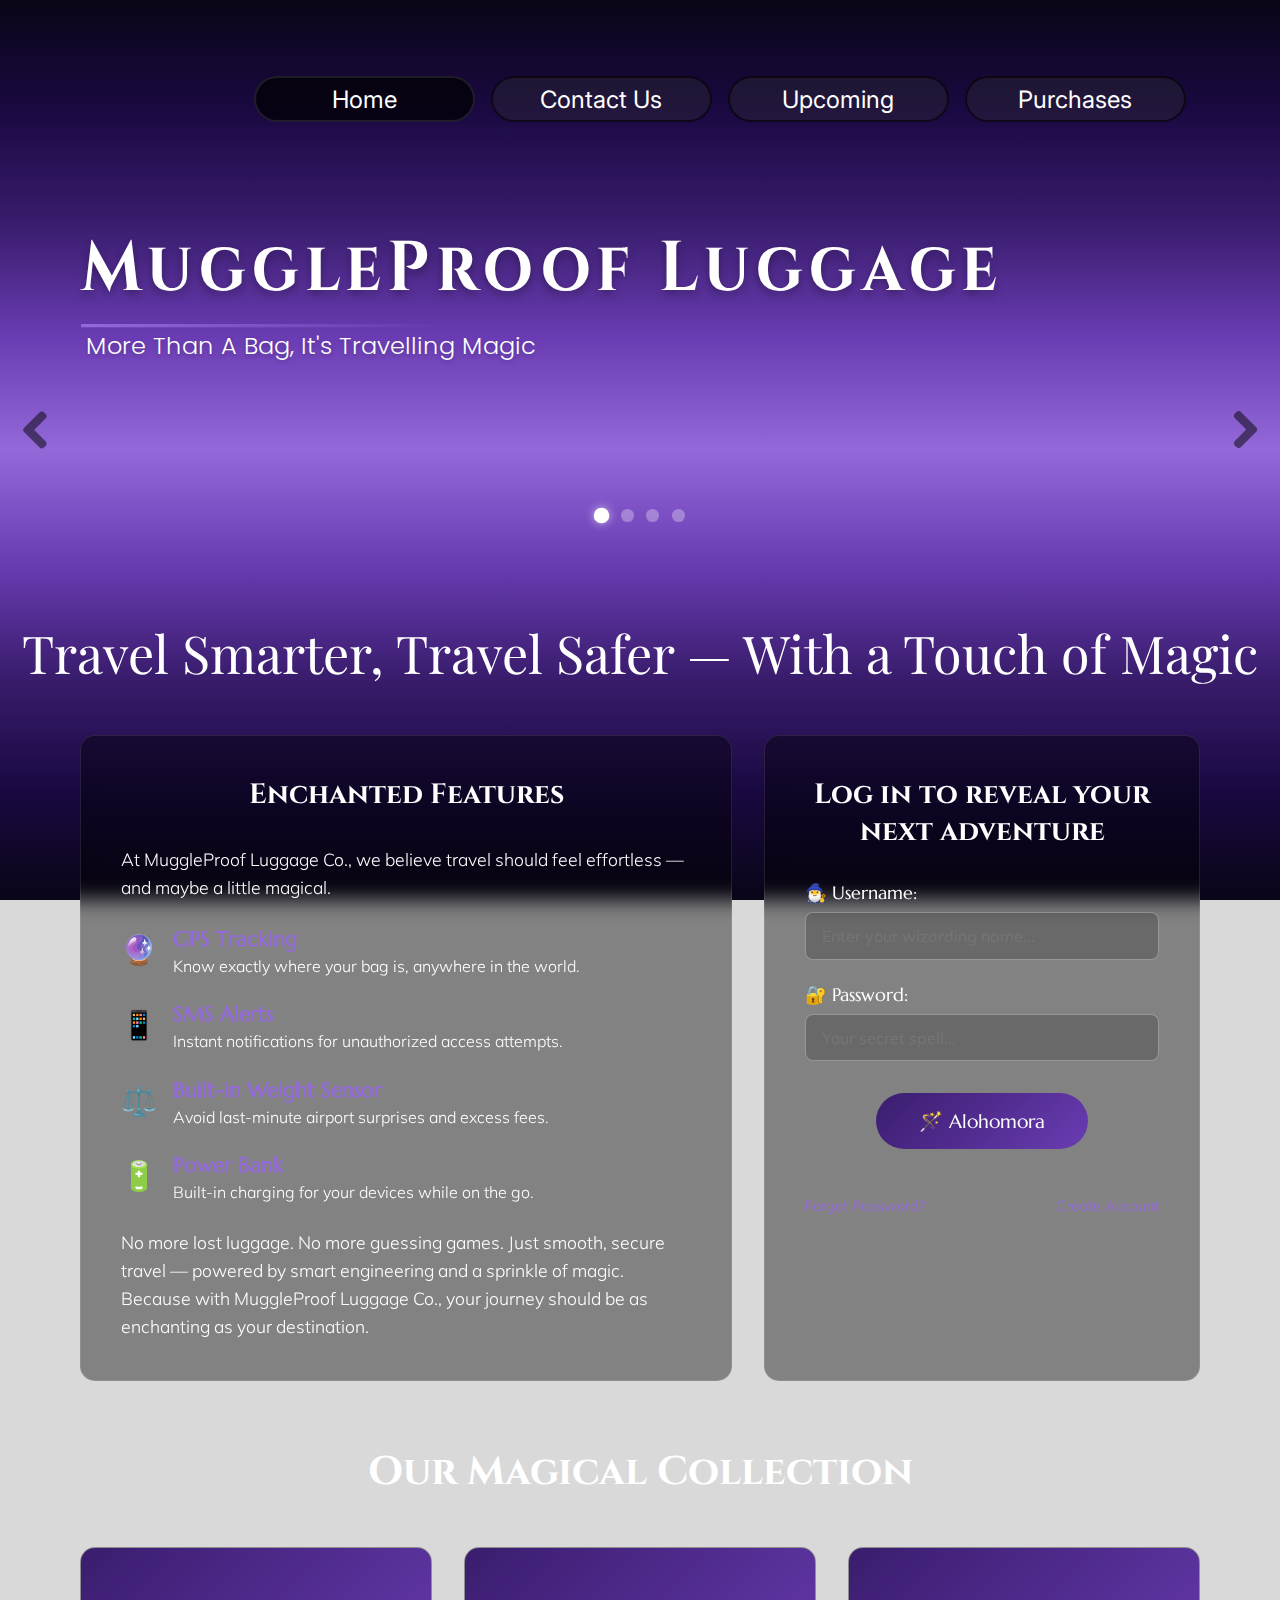
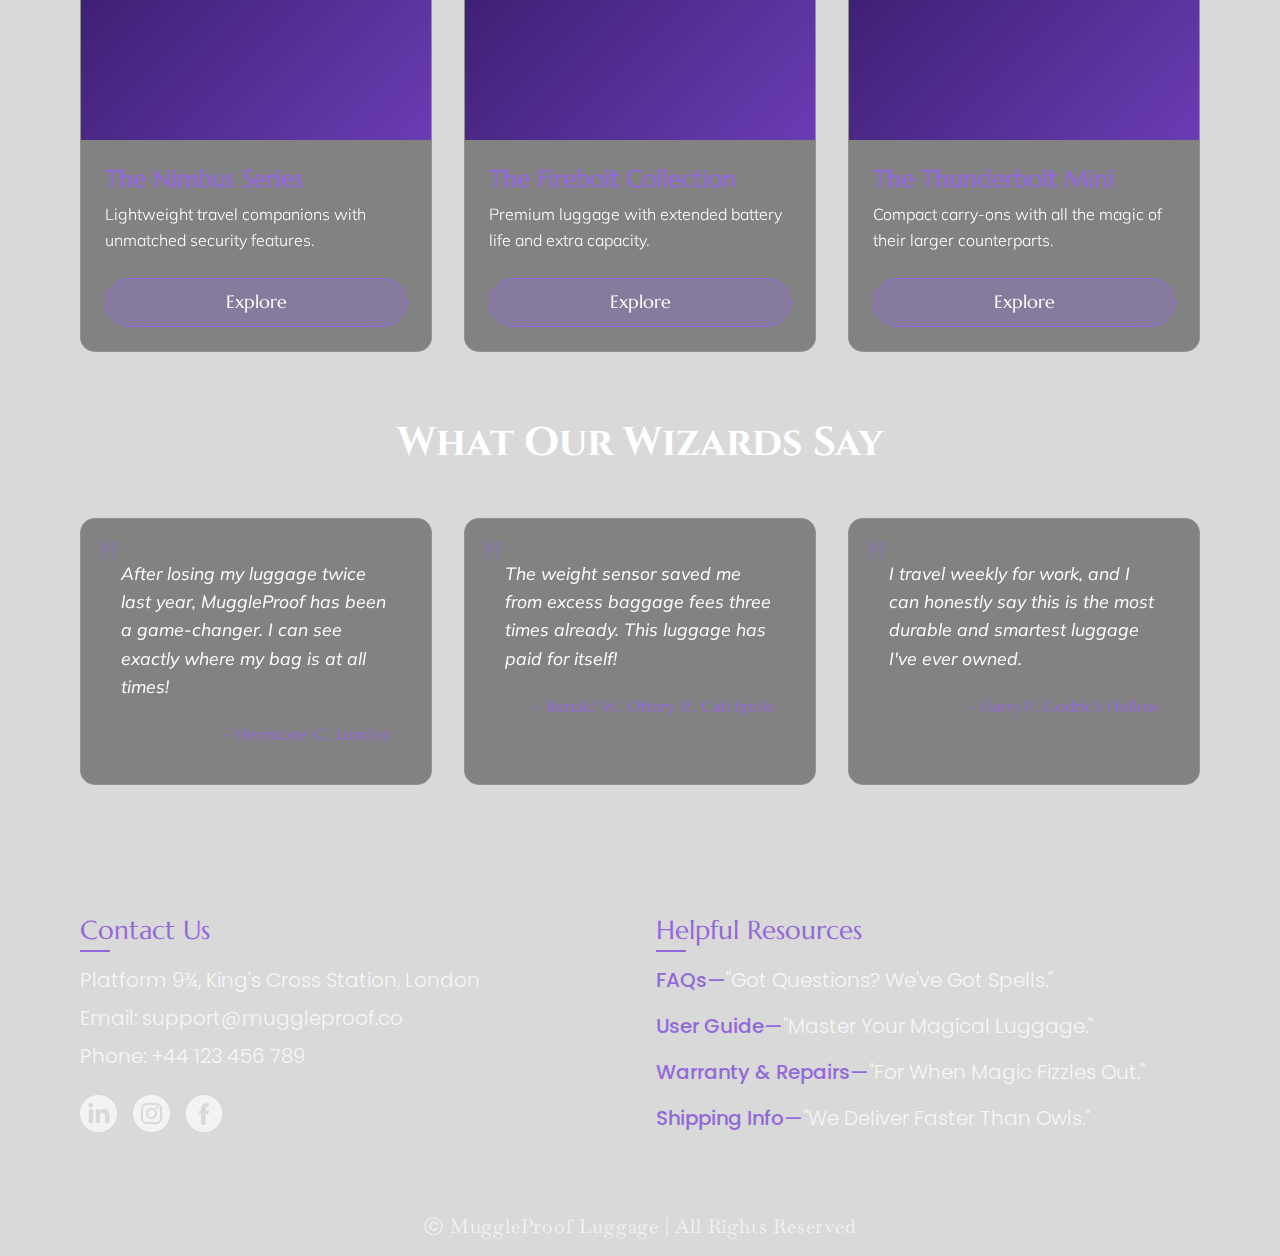
==== commit 988949fa: "Fixed CSS folder and file names" ====
--- a/index.html
+++ b/index.html
@@ -32,8 +32,8 @@
 
         <!-- Slider Navigation -->
         <div class="chevron">
-          <img src="/muggleimages/" class="arrow-left" />
-          <img src="/muggleimages/" class="arrow-right" />
+          <img src="/muggleimages/right-chevron.png" class="arrow-left" />
+          <img src="/muggleimages/right-chevron.png" class="arrow-right" />
         </div>
 
         <!-- Slider Dots -->
@@ -231,13 +231,13 @@
             <!-- Social Media Links -->
             <div class="social-links">
               <a href="#" class="social-link">
-                <img src="/muggleimages/" alt="LinkedIn" />
+                <img src="/muggleimages/linkedin.png" alt="LinkedIn" />
               </a>
               <a href="#" class="social-link">
-                <img src="/muggleimages/" alt="Instagram" />
+                <img src="/muggleimages/instagram.png" alt="Instagram" />
               </a>
               <a href="#" class="social-link">
-                <img src="/muggleimages/" alt="Facebook" />
+                <img src="/muggleimages/facebook.png" alt="Facebook" />
               </a>
             </div>
           </div>
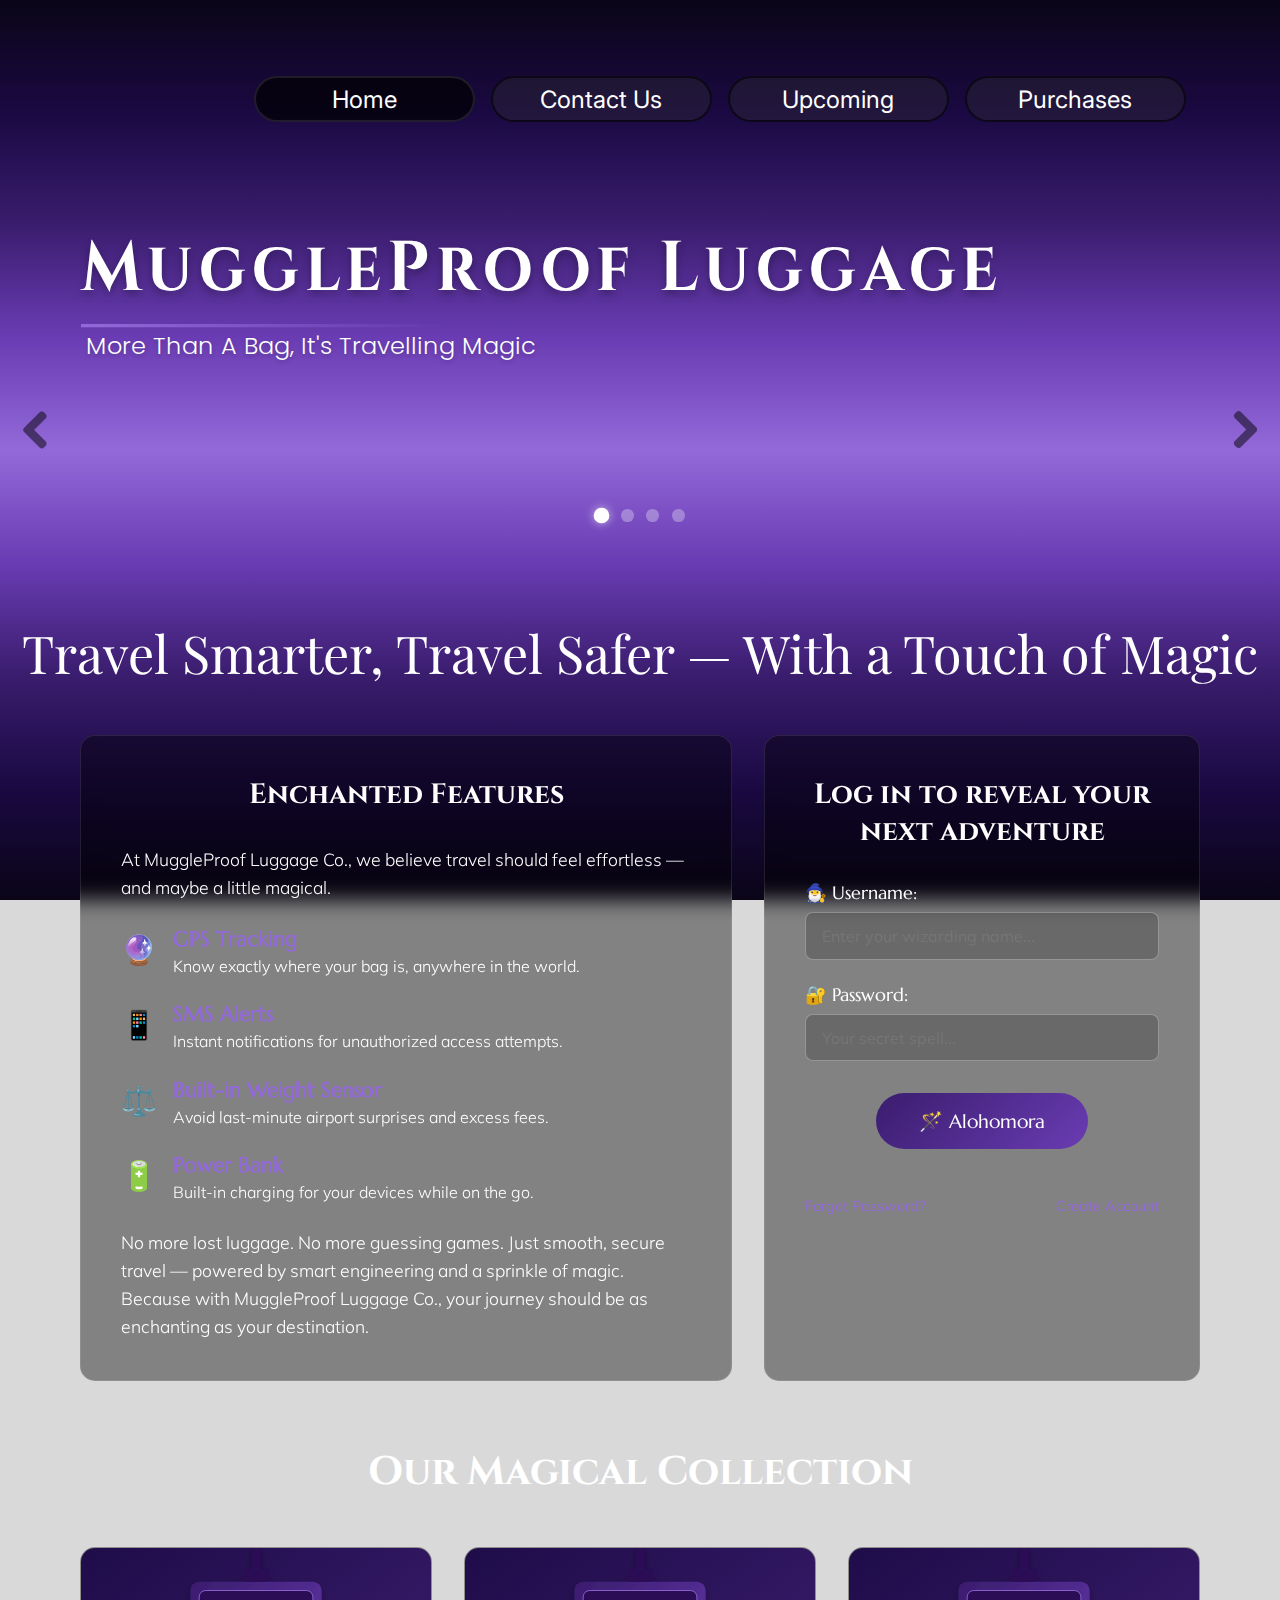
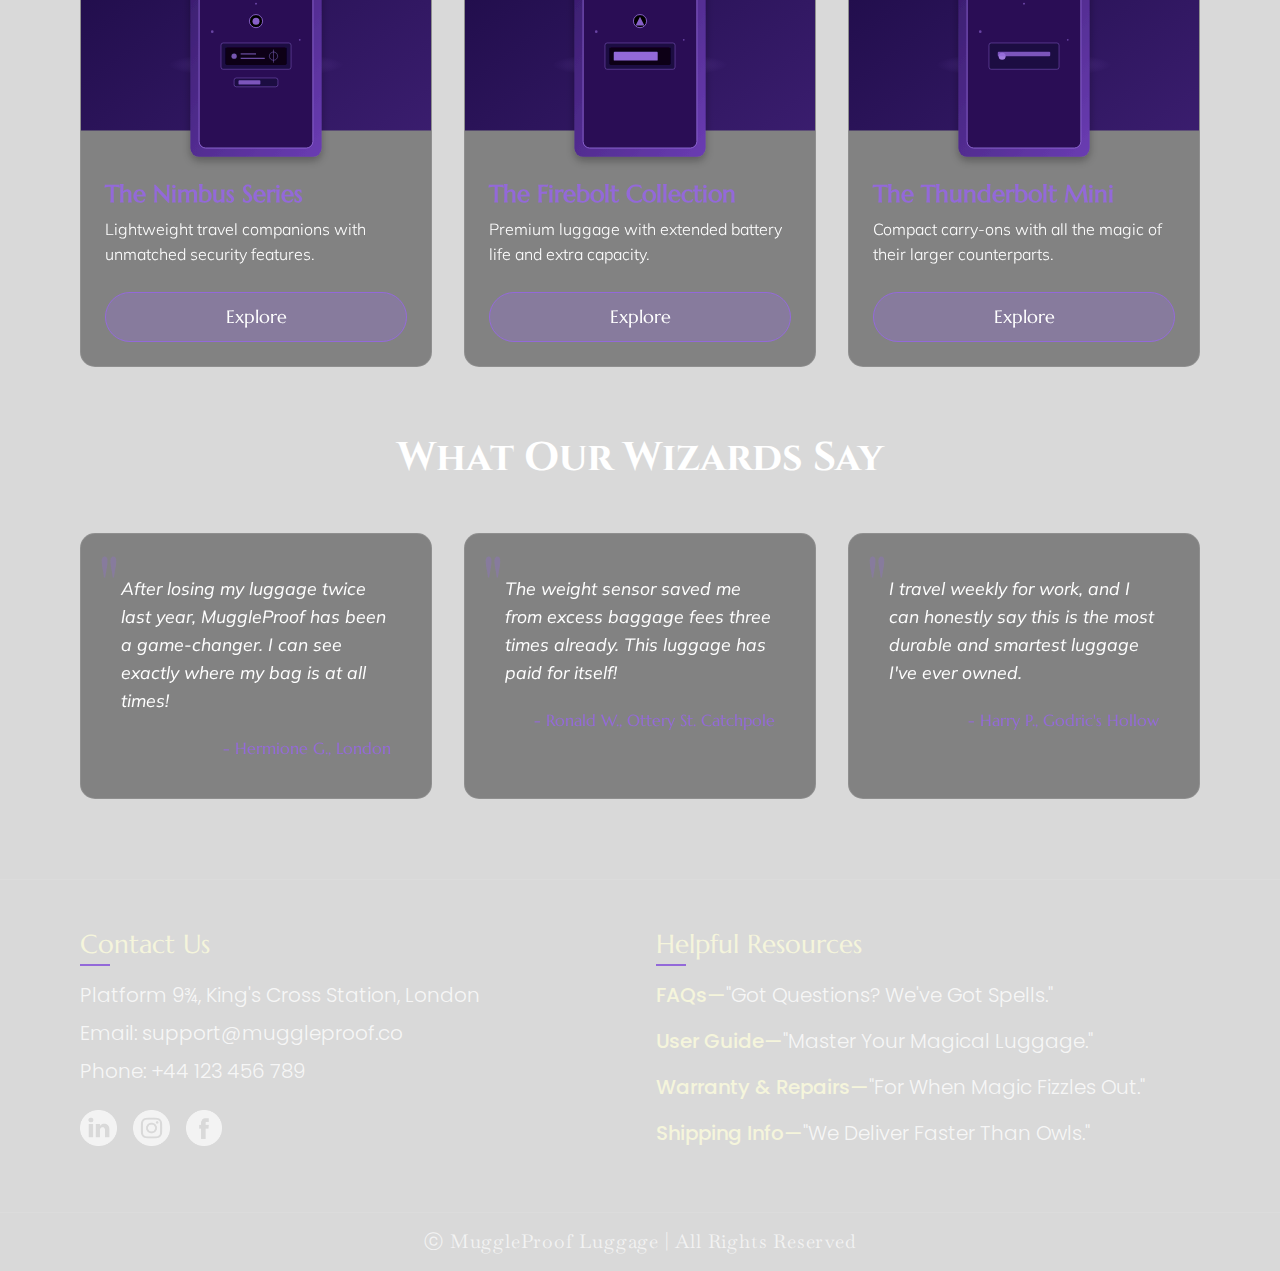
==== commit c9bb5461: "Your commit message here" ====
--- a/index.html
+++ b/index.html
@@ -18,7 +18,7 @@
       <header>
         <!-- Navigation Menu -->
         <nav class="menu">
-          <div class="menuboxes active"><a href="homepage.html">Home</a></div>
+          <div class="menuboxes active"><a href="index.html">Home</a></div>
           <div class="menuboxes"><a href="contactus.html">Contact Us</a></div>
           <div class="menuboxes"><a href="#">Upcoming</a></div>
           <div class="menuboxes"><a href="purchases.html">Purchases</a></div>
@@ -32,8 +32,8 @@
 
         <!-- Slider Navigation -->
         <div class="chevron">
-          <img src="/muggleimages/right-chevron.png" class="arrow-left" />
-          <img src="/muggleimages/right-chevron.png" class="arrow-right" />
+          <img src="right-chevron.png" class="arrow-left" />
+          <img src="right-chevron.png" class="arrow-right" />
         </div>
 
         <!-- Slider Dots -->
@@ -152,7 +152,259 @@
 
           <div class="product_cards">
             <div class="product_card">
-              <div class="product_image placeholder"></div>
+              <svg xmlns="http://www.w3.org/2000/svg" viewBox="0 0 800 600">
+                <!-- Background with magical gradient -->
+                <defs>
+                  <linearGradient
+                    id="backgroundGradient"
+                    x1="0%"
+                    y1="0%"
+                    x2="100%"
+                    y2="100%"
+                  >
+                    <stop offset="0%" stop-color="#1a0942" />
+                    <stop offset="100%" stop-color="#3a1d6e" />
+                  </linearGradient>
+                  <linearGradient
+                    id="luggageGradient"
+                    x1="0%"
+                    y1="0%"
+                    x2="100%"
+                    y2="100%"
+                  >
+                    <stop offset="0%" stop-color="#3a1d6e" />
+                    <stop offset="100%" stop-color="#6a3cb3" />
+                  </linearGradient>
+                  <radialGradient
+                    id="glowGradient"
+                    cx="50%"
+                    cy="50%"
+                    r="50%"
+                    fx="50%"
+                    fy="50%"
+                  >
+                    <stop offset="0%" stop-color="#9369d9" stop-opacity="0.7" />
+                    <stop offset="100%" stop-color="#9369d9" stop-opacity="0" />
+                  </radialGradient>
+                  <filter
+                    id="shadow"
+                    x="-20%"
+                    y="-20%"
+                    width="140%"
+                    height="140%"
+                  >
+                    <feGaussianBlur in="SourceAlpha" stdDeviation="10" />
+                    <feOffset dx="0" dy="10" result="offsetblur" />
+                    <feComponentTransfer>
+                      <feFuncA type="linear" slope="0.3" />
+                    </feComponentTransfer>
+                    <feMerge>
+                      <feMergeNode />
+                      <feMergeNode in="SourceGraphic" />
+                    </feMerge>
+                  </filter>
+                </defs>
+
+                <!-- Background -->
+                <rect
+                  width="800"
+                  height="600"
+                  fill="url(#backgroundGradient)"
+                />
+
+                <!-- Magical glow effect beneath luggage -->
+                <ellipse
+                  cx="400"
+                  cy="450"
+                  rx="200"
+                  ry="30"
+                  fill="url(#glowGradient)"
+                  opacity="0.7"
+                />
+
+                <!-- Main Luggage - Sleek and Modern Design -->
+                <g filter="url(#shadow)" transform="translate(0, -20)">
+                  <!-- Luggage body -->
+                  <rect
+                    x="250"
+                    y="280"
+                    width="300"
+                    height="400"
+                    rx="20"
+                    ry="20"
+                    fill="url(#luggageGradient)"
+                  />
+
+                  <!-- Luggage details -->
+                  <rect
+                    x="270"
+                    y="300"
+                    width="260"
+                    height="360"
+                    rx="15"
+                    ry="15"
+                    fill="#2a1155"
+                    stroke="#9369d9"
+                    stroke-width="2"
+                  />
+
+                  <!-- Handle -->
+                  <rect
+                    x="370"
+                    y="250"
+                    width="60"
+                    height="30"
+                    rx="10"
+                    ry="10"
+                    fill="#2a1155"
+                  />
+                  <rect
+                    x="390"
+                    y="200"
+                    width="20"
+                    height="50"
+                    rx="5"
+                    ry="5"
+                    fill="#2a1155"
+                  />
+
+                  <!-- Security features - glowing lock -->
+                  <circle
+                    cx="400"
+                    cy="370"
+                    r="15"
+                    fill="#000"
+                    stroke="#9369d9"
+                    stroke-width="2"
+                  />
+                  <circle cx="400" cy="370" r="8" fill="#9369d9">
+                    <animate
+                      attributeName="opacity"
+                      values="0.7;1;0.7"
+                      dur="2s"
+                      repeatCount="indefinite"
+                    />
+                  </circle>
+
+                  <!-- GPS tracking display -->
+                  <rect
+                    x="320"
+                    y="420"
+                    width="160"
+                    height="60"
+                    rx="5"
+                    ry="5"
+                    fill="#1a0942"
+                    stroke="#9369d9"
+                    stroke-width="1"
+                  />
+                  <rect
+                    x="330"
+                    y="430"
+                    width="140"
+                    height="40"
+                    rx="3"
+                    ry="3"
+                    fill="#0a0517"
+                  />
+                  <circle cx="350" cy="450" r="6" fill="#9369d9">
+                    <animate
+                      attributeName="opacity"
+                      values="0.6;1;0.6"
+                      dur="3s"
+                      repeatCount="indefinite"
+                    />
+                  </circle>
+                  <line
+                    x1="365"
+                    y1="445"
+                    x2="400"
+                    y2="445"
+                    stroke="#9369d9"
+                    stroke-width="2"
+                  />
+                  <line
+                    x1="365"
+                    y1="455"
+                    x2="420"
+                    y2="455"
+                    stroke="#9369d9"
+                    stroke-width="2"
+                  />
+                  <line
+                    x1="440"
+                    y1="435"
+                    x2="440"
+                    y2="465"
+                    stroke="#9369d9"
+                    stroke-width="1"
+                  />
+                  <circle
+                    cx="440"
+                    cy="450"
+                    r="8"
+                    fill="none"
+                    stroke="#9369d9"
+                    stroke-width="1"
+                  >
+                    <animate
+                      attributeName="r"
+                      values="8;10;8"
+                      dur="2s"
+                      repeatCount="indefinite"
+                    />
+                  </circle>
+
+                  <!-- Weight sensor indicator -->
+                  <rect
+                    x="350"
+                    y="500"
+                    width="100"
+                    height="20"
+                    rx="5"
+                    ry="5"
+                    fill="#1a0942"
+                    stroke="#9369d9"
+                    stroke-width="1"
+                  />
+                  <rect
+                    x="360"
+                    y="505"
+                    width="50"
+                    height="10"
+                    rx="2"
+                    ry="2"
+                    fill="#9369d9"
+                    opacity="0.8"
+                  />
+                </g>
+
+                <!-- Subtle floating particles around luggage -->
+                <circle cx="300" cy="380" r="3" fill="#9369d9" opacity="0.6">
+                  <animate
+                    attributeName="cy"
+                    values="380;360;380"
+                    dur="5s"
+                    repeatCount="indefinite"
+                  />
+                </circle>
+                <circle cx="500" cy="400" r="2" fill="#9369d9" opacity="0.6">
+                  <animate
+                    attributeName="cy"
+                    values="400;380;400"
+                    dur="4s"
+                    repeatCount="indefinite"
+                  />
+                </circle>
+                <circle cx="400" cy="320" r="2" fill="#9369d9" opacity="0.7">
+                  <animate
+                    attributeName="cy"
+                    values="320;300;320"
+                    dur="3s"
+                    repeatCount="indefinite"
+                  />
+                </circle>
+              </svg>
               <h3>The Nimbus Series</h3>
               <p>
                 Lightweight travel companions with unmatched security features.
@@ -161,7 +413,196 @@
             </div>
 
             <div class="product_card">
-              <div class="product_image placeholder"></div>
+              <svg xmlns="http://www.w3.org/2000/svg" viewBox="0 0 800 600">
+                <!-- Background with magical gradient -->
+                <defs>
+                  <linearGradient
+                    id="backgroundGradient"
+                    x1="0%"
+                    y1="0%"
+                    x2="100%"
+                    y2="100%"
+                  >
+                    <stop offset="0%" stop-color="#1a0942" />
+                    <stop offset="100%" stop-color="#3a1d6e" />
+                  </linearGradient>
+                  <linearGradient
+                    id="luggageGradient"
+                    x1="0%"
+                    y1="0%"
+                    x2="100%"
+                    y2="100%"
+                  >
+                    <stop offset="0%" stop-color="#6a3cb3" />
+                    <stop offset="100%" stop-color="#9369d9" />
+                  </linearGradient>
+                  <radialGradient
+                    id="glowGradient"
+                    cx="50%"
+                    cy="50%"
+                    r="50%"
+                    fx="50%"
+                    fy="50%"
+                  >
+                    <stop offset="0%" stop-color="#9369d9" stop-opacity="0.7" />
+                    <stop offset="100%" stop-color="#9369d9" stop-opacity="0" />
+                  </radialGradient>
+                  <filter
+                    id="shadow"
+                    x="-20%"
+                    y="-20%"
+                    width="140%"
+                    height="140%"
+                  >
+                    <feGaussianBlur in="SourceAlpha" stdDeviation="10" />
+                    <feOffset dx="0" dy="10" result="offsetblur" />
+                    <feComponentTransfer>
+                      <feFuncA type="linear" slope="0.3" />
+                    </feComponentTransfer>
+                    <feMerge>
+                      <feMergeNode />
+                      <feMergeNode in="SourceGraphic" />
+                    </feMerge>
+                  </filter>
+                </defs>
+
+                <!-- Background -->
+                <rect
+                  width="800"
+                  height="600"
+                  fill="url(#backgroundGradient)"
+                />
+
+                <!-- Magical glow effect beneath luggage -->
+                <ellipse
+                  cx="400"
+                  cy="450"
+                  rx="200"
+                  ry="30"
+                  fill="url(#glowGradient)"
+                  opacity="0.7"
+                />
+
+                <!-- Main Luggage - Large Suitcase -->
+                <g filter="url(#shadow)" transform="translate(0, -20)">
+                  <rect
+                    x="250"
+                    y="280"
+                    width="300"
+                    height="400"
+                    rx="20"
+                    ry="20"
+                    fill="url(#luggageGradient)"
+                  />
+
+                  <!-- Luggage details -->
+                  <rect
+                    x="270"
+                    y="300"
+                    width="260"
+                    height="360"
+                    rx="15"
+                    ry="15"
+                    fill="#2a1155"
+                    stroke="#9369d9"
+                    stroke-width="2"
+                  />
+
+                  <!-- Handle -->
+                  <rect
+                    x="370"
+                    y="250"
+                    width="60"
+                    height="30"
+                    rx="10"
+                    ry="10"
+                    fill="#2a1155"
+                  />
+                  <rect
+                    x="390"
+                    y="200"
+                    width="20"
+                    height="50"
+                    rx="5"
+                    ry="5"
+                    fill="#2a1155"
+                  />
+
+                  <!-- Battery indicator -->
+                  <rect
+                    x="320"
+                    y="420"
+                    width="160"
+                    height="60"
+                    rx="5"
+                    ry="5"
+                    fill="#1a0942"
+                    stroke="#9369d9"
+                    stroke-width="1"
+                  />
+                  <rect
+                    x="330"
+                    y="430"
+                    width="140"
+                    height="40"
+                    rx="3"
+                    ry="3"
+                    fill="#0a0517"
+                  />
+                  <rect
+                    x="340"
+                    y="440"
+                    width="120"
+                    height="20"
+                    rx="2"
+                    ry="2"
+                    fill="#9369d9"
+                  >
+                    <animate
+                      attributeName="width"
+                      values="120;80;120"
+                      dur="3s"
+                      repeatCount="indefinite"
+                    />
+                  </rect>
+
+                  <!-- Glowing power symbol -->
+                  <circle
+                    cx="400"
+                    cy="370"
+                    r="15"
+                    fill="#000"
+                    stroke="#9369d9"
+                    stroke-width="2"
+                  />
+                  <path d="M400 360 L410 380 L390 380 Z" fill="#9369d9">
+                    <animate
+                      attributeName="opacity"
+                      values="0.7;1;0.7"
+                      dur="2s"
+                      repeatCount="indefinite"
+                    />
+                  </path>
+                </g>
+
+                <!-- Subtle floating particles around luggage -->
+                <circle cx="300" cy="380" r="3" fill="#9369d9" opacity="0.6">
+                  <animate
+                    attributeName="cy"
+                    values="380;360;380"
+                    dur="5s"
+                    repeatCount="indefinite"
+                  />
+                </circle>
+                <circle cx="500" cy="400" r="2" fill="#9369d9" opacity="0.6">
+                  <animate
+                    attributeName="cy"
+                    values="400;380;400"
+                    dur="4s"
+                    repeatCount="indefinite"
+                  />
+                </circle>
+              </svg>
               <h3>The Firebolt Collection</h3>
               <p>
                 Premium luggage with extended battery life and extra capacity.
@@ -170,7 +611,180 @@
             </div>
 
             <div class="product_card">
-              <div class="product_image placeholder"></div>
+              <svg xmlns="http://www.w3.org/2000/svg" viewBox="0 0 800 600">
+                <!-- Background with magical gradient -->
+                <defs>
+                  <linearGradient
+                    id="backgroundGradient"
+                    x1="0%"
+                    y1="0%"
+                    x2="100%"
+                    y2="100%"
+                  >
+                    <stop offset="0%" stop-color="#1a0942" />
+                    <stop offset="100%" stop-color="#3a1d6e" />
+                  </linearGradient>
+                  <linearGradient
+                    id="luggageGradient"
+                    x1="0%"
+                    y1="0%"
+                    x2="100%"
+                    y2="100%"
+                  >
+                    <stop offset="0%" stop-color="#3a1d6e" />
+                    <stop offset="100%" stop-color="#6a3cb3" />
+                  </linearGradient>
+                  <radialGradient
+                    id="glowGradient"
+                    cx="50%"
+                    cy="50%"
+                    r="50%"
+                    fx="50%"
+                    fy="50%"
+                  >
+                    <stop offset="0%" stop-color="#9369d9" stop-opacity="0.7" />
+                    <stop offset="100%" stop-color="#9369d9" stop-opacity="0" />
+                  </radialGradient>
+                  <filter
+                    id="shadow"
+                    x="-20%"
+                    y="-20%"
+                    width="140%"
+                    height="140%"
+                  >
+                    <feGaussianBlur in="SourceAlpha" stdDeviation="10" />
+                    <feOffset dx="0" dy="10" result="offsetblur" />
+                    <feComponentTransfer>
+                      <feFuncA type="linear" slope="0.3" />
+                    </feComponentTransfer>
+                    <feMerge>
+                      <feMergeNode />
+                      <feMergeNode in="SourceGraphic" />
+                    </feMerge>
+                  </filter>
+                </defs>
+
+                <!-- Background -->
+                <rect
+                  width="800"
+                  height="600"
+                  fill="url(#backgroundGradient)"
+                />
+
+                <!-- Magical glow effect beneath luggage -->
+                <ellipse
+                  cx="400"
+                  cy="450"
+                  rx="200"
+                  ry="30"
+                  fill="url(#glowGradient)"
+                  opacity="0.7"
+                />
+
+                <!-- Main Luggage - Compact Carry-on (Scaled Up) -->
+                <g filter="url(#shadow)" transform="translate(0, -20)">
+                  <!-- Luggage body -->
+                  <rect
+                    x="250"
+                    y="280"
+                    width="300"
+                    height="400"
+                    rx="20"
+                    ry="20"
+                    fill="url(#luggageGradient)"
+                  />
+
+                  <!-- Luggage details -->
+                  <rect
+                    x="270"
+                    y="300"
+                    width="260"
+                    height="360"
+                    rx="15"
+                    ry="15"
+                    fill="#2a1155"
+                    stroke="#9369d9"
+                    stroke-width="2"
+                  />
+
+                  <!-- Handle -->
+                  <rect
+                    x="370"
+                    y="250"
+                    width="60"
+                    height="30"
+                    rx="10"
+                    ry="10"
+                    fill="#2a1155"
+                  />
+                  <rect
+                    x="390"
+                    y="200"
+                    width="20"
+                    height="50"
+                    rx="5"
+                    ry="5"
+                    fill="#2a1155"
+                  />
+
+                  <!-- Power bank indicator -->
+                  <rect
+                    x="320"
+                    y="420"
+                    width="160"
+                    height="60"
+                    rx="5"
+                    ry="5"
+                    fill="#1a0942"
+                    stroke="#9369d9"
+                    stroke-width="1"
+                  />
+                  <circle cx="350" cy="450" r="8" fill="#9369d9">
+                    <animate
+                      attributeName="fill"
+                      values="#9369d9;#b69be3;#9369d9"
+                      dur="4s"
+                      repeatCount="indefinite"
+                    />
+                  </circle>
+                  <rect
+                    x="340"
+                    y="440"
+                    width="120"
+                    height="10"
+                    rx="2"
+                    ry="2"
+                    fill="#9369d9"
+                    opacity="0.8"
+                  />
+                </g>
+
+                <!-- Subtle floating particles around luggage -->
+                <circle cx="300" cy="380" r="3" fill="#9369d9" opacity="0.6">
+                  <animate
+                    attributeName="cy"
+                    values="380;360;380"
+                    dur="5s"
+                    repeatCount="indefinite"
+                  />
+                </circle>
+                <circle cx="500" cy="400" r="2" fill="#9369d9" opacity="0.6">
+                  <animate
+                    attributeName="cy"
+                    values="400;380;400"
+                    dur="4s"
+                    repeatCount="indefinite"
+                  />
+                </circle>
+                <circle cx="400" cy="320" r="2" fill="#9369d9" opacity="0.7">
+                  <animate
+                    attributeName="cy"
+                    values="320;300;320"
+                    dur="3s"
+                    repeatCount="indefinite"
+                  />
+                </circle>
+              </svg>
               <h3>The Thunderbolt Mini</h3>
               <p>
                 Compact carry-ons with all the magic of their larger
@@ -231,13 +845,13 @@
             <!-- Social Media Links -->
             <div class="social-links">
               <a href="#" class="social-link">
-                <img src="/muggleimages/linkedin.png" alt="LinkedIn" />
+                <img src="linkedin.png" alt="LinkedIn" />
               </a>
               <a href="#" class="social-link">
-                <img src="/muggleimages/instagram.png" alt="Instagram" />
+                <img src="instagram.png" alt="Instagram" />
               </a>
               <a href="#" class="social-link">
-                <img src="/muggleimages/facebook.png" alt="Facebook" />
+                <img src="facebook.png" alt="Facebook" />
               </a>
             </div>
           </div>
@@ -272,6 +886,6 @@
         </div>
       </footer>
     </div>
-    <script src="/js/homepage.js"></script>
+    <script src="homepage.js"></script>
   </body>
 </html>
--- a/css/homepage.css
+++ b/css/homepage.css
@@ -219,7 +219,7 @@
   font-size: 1.6rem;
   font-weight: 400;
   margin-bottom: 1.2rem;
-  color: #9369d9;
+  color: beige;
   position: relative;
 }
 
@@ -280,7 +280,7 @@
 
 .highlight {
   font-weight: 450;
-  color: #9369d9;
+  color: beige;
 }
 
 /* Copyright Bar */
@@ -596,11 +596,15 @@
   height: 12rem;
   background: linear-gradient(135deg, #3a1d6e 0%, #6a3cb3 100%);
 }
-
+svg {
+  display: flex;
+  overflow: visible;
+  margin-top: -5rem;
+}
 .product_card h3 {
   font-family: "Marcellus", serif;
   font-size: 1.5rem;
-  margin: 1.5rem 1.5rem 0.5rem;
+  margin: 3rem 1.5rem 0.5rem;
   color: #9369d9;
 }
 
@@ -629,7 +633,11 @@
 .product_btn:hover {
   background-color: #9369d9;
 }
-
+.product_image {
+  width: 100%;
+  height: auto;
+  border-radius: 15px 15px 0 0;
+}
 /* Testimonials Section */
 .testimonials {
   padding: 0 5rem 5rem;
